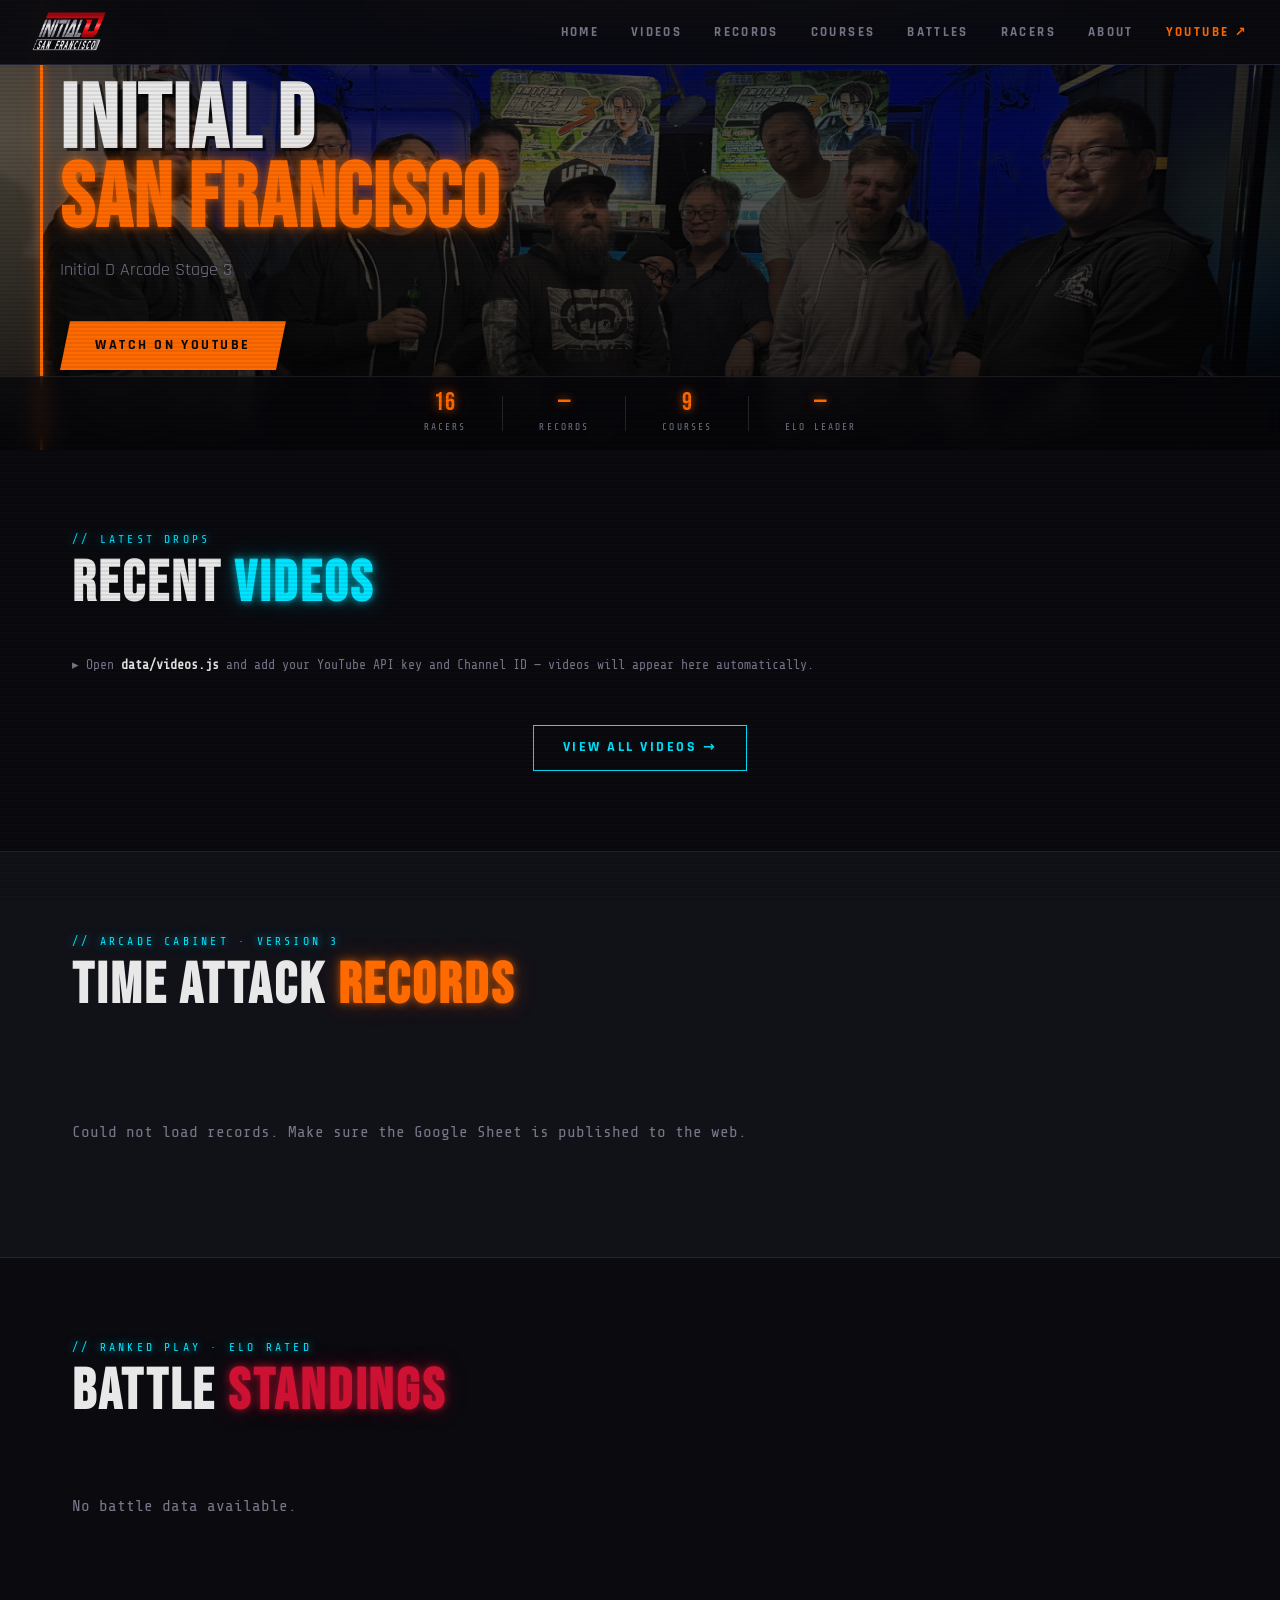
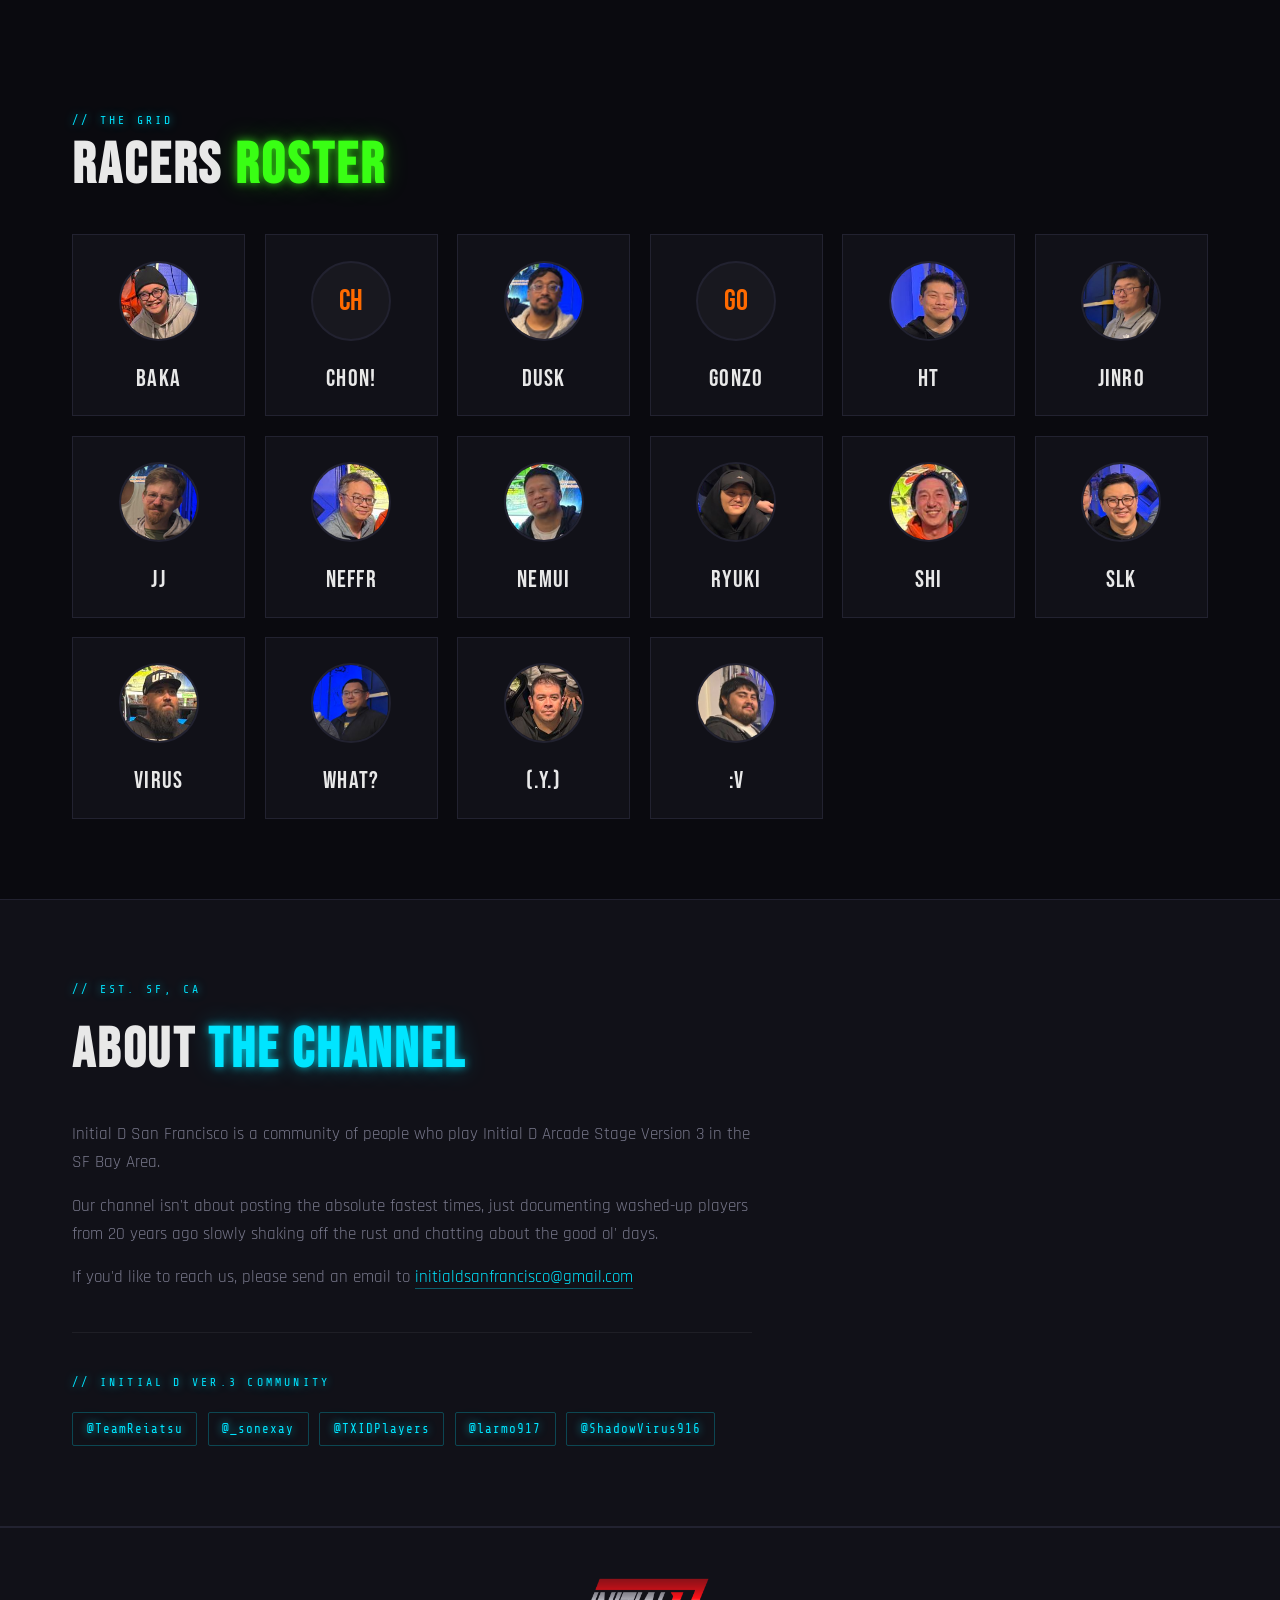
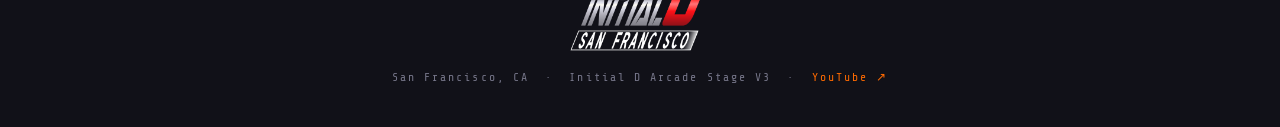
==== index.html @ b296b79a "Hero stats: link courses/ELO, count distinct TA identities - COURSES stat links to courses.html - EL" ====
<!DOCTYPE html>
<html lang="en">
<head>
    <meta charset="UTF-8">
    <meta name="viewport" content="width=device-width, initial-scale=1.0">
    <title>Initial D San Francisco — Arcade Stage V3 Records &amp; Community</title>
    <meta name="description" content="Time attack records, battle standings, and race footage from a group of Initial D Arcade Stage Version 3 players in the SF Bay Area.">
    <link rel="canonical" href="https://initialdsanfrancisco.com/">

    <!-- Open Graph / social sharing -->
    <meta property="og:type"        content="website">
    <meta property="og:site_name"   content="Initial D San Francisco">
    <meta property="og:url"         content="https://initialdsanfrancisco.com/">
    <meta property="og:title"       content="Initial D San Francisco — Arcade Stage V3 Records &amp; Community">
    <meta property="og:description" content="Time attack records, battle standings, and race footage from a group of Initial D Arcade Stage Version 3 players in the SF Bay Area.">
    <meta property="og:image"       content="https://initialdsanfrancisco.com/squad.jpg">
    <meta name="twitter:card"       content="summary_large_image">

    <link rel="preconnect" href="https://fonts.googleapis.com">
    <link rel="preconnect" href="https://fonts.gstatic.com" crossorigin>
    <link href="https://fonts.googleapis.com/css2?family=Bebas+Neue&family=Rajdhani:wght@400;600;700&family=Share+Tech+Mono&display=swap" rel="stylesheet">
    <link rel="stylesheet" href="css/style.css">
    <link rel="icon" type="image/png" href="favicon.png">
    <link rel="apple-touch-icon" href="favicon.png">
    <!-- PRERENDER:JSONLD --><!-- /PRERENDER:JSONLD -->
    <!-- Google tag (gtag.js) -->
    <script async src="https://www.googletagmanager.com/gtag/js?id=G-F6HVQ6WFF1"></script>
    <script>
      window.dataLayer = window.dataLayer || [];
      function gtag(){dataLayer.push(arguments);}
      gtag('js', new Date());
      gtag('config', 'G-F6HVQ6WFF1');
    </script>
</head>
<body>

    <!-- Scanline CRT overlay — purely decorative -->
    <div class="scanlines" aria-hidden="true"></div>

    <!-- PRERENDER:NOSCRIPT --><!-- /PRERENDER:NOSCRIPT -->

    <!-- ── NAVIGATION ───────────────────────── -->
    <nav class="site-nav">
        <a href="#home" class="nav-logo">
            <img src="Initial D San Francisco logo.png" alt="Initial D San Francisco" class="nav-logo-img" width="1920" height="1080">
        </a>
        <ul class="nav-links" id="nav-links">
            <li><a href="#home">HOME</a></li>
            <li><a href="#videos">VIDEOS</a></li>
            <li><a href="#records">RECORDS</a></li>
            <li><a href="courses.html">COURSES</a></li>
            <li><a href="#battles">BATTLES</a></li>
            <li><a href="#racers">RACERS</a></li>
            <li><a href="#about">ABOUT</a></li>
            <li><a href="https://www.youtube.com/@InitialDSanFrancisco" target="_blank" rel="noopener" style="color:var(--orange)">YOUTUBE ↗</a></li>
        </ul>
        <button class="nav-toggle" id="nav-toggle" aria-label="Toggle menu" aria-expanded="false">☰</button>
    </nav>

    <!-- ── HERO ─────────────────────────────── -->
    <section id="home" class="hero">
        <div class="hero-bg"></div>
        <div class="hero-content">
            <h1 class="hero-title">
                Initial D<br>
                <span class="accent-orange">San Francisco</span>
            </h1>
            <p class="hero-sub">Initial D Arcade Stage 3</p>
            <a href="https://www.youtube.com/@InitialDSanFrancisco" target="_blank" rel="noopener" class="btn-primary">
                WATCH ON YOUTUBE
            </a>
        </div>
        <div class="hero-stats" id="hero-stats">
            <div class="hero-stat">
                <div class="hero-stat-value" id="stat-racers">—</div>
                <div class="hero-stat-label">RACERS</div>
            </div>
            <div class="hero-stat-sep"></div>
            <div class="hero-stat">
                <div class="hero-stat-value" id="stat-records">—</div>
                <div class="hero-stat-label">RECORDS</div>
            </div>
            <div class="hero-stat-sep"></div>
            <a href="courses.html" class="hero-stat-link">
                <div class="hero-stat">
                    <div class="hero-stat-value" id="stat-courses">—</div>
                    <div class="hero-stat-label">COURSES</div>
                </div>
            </a>
            <div class="hero-stat-sep"></div>
            <a href="#battles" class="hero-stat-link">
                <div class="hero-stat">
                    <div class="hero-stat-value" id="stat-elo1">—</div>
                    <div class="hero-stat-label">ELO LEADER</div>
                </div>
            </a>
        </div>
    </section>

    <!-- ── RECENT VIDEOS ─────────────────────── -->
    <section id="videos" class="section">
        <div class="section-header">
            <div class="section-tag">// LATEST DROPS</div>
            <h2>RECENT <span class="accent-cyan">VIDEOS</span></h2>
        </div>
        <div class="video-grid video-grid-home" id="video-grid">
            <!-- Populated by js/main.js — edit the VIDEOS array in that file to add your videos -->
        </div>
        <div class="section-footer">
            <a href="videos.html" class="btn-secondary">VIEW ALL VIDEOS →</a>
        </div>
    </section>

    <!-- ── TIME ATTACK RECORDS ───────────────── -->
    <div class="dark-band">
        <section id="records" class="section">
            <div class="section-header">
                <div class="section-tag">// ARCADE CABINET · VERSION 3</div>
                <h2>TIME ATTACK <span class="accent-orange">RECORDS</span></h2>
            </div>
            <!-- Row 1: Course tabs -->
            <div class="track-tabs" id="track-tabs"></div>

            <!-- Row 2: Direction + Condition secondary filters -->
            <div class="secondary-filters" id="secondary-filters" style="display:none">
                <div class="sub-filter-row">
                    <span class="sub-filter-label">DIRECTION</span>
                    <div class="sub-tabs" id="direction-tabs"></div>
                </div>
                <div class="sub-filter-row">
                    <span class="sub-filter-label">CONDITION</span>
                    <div class="sub-tabs" id="condition-tabs"></div>
                </div>
            </div>

            <div class="leaderboard-container" id="leaderboard">
                <div class="loading">LOADING DATA FROM GRID...</div>
            </div>
        </section>
    </div>

    <!-- ── BATTLE LEADERBOARD ───────────────── -->
    <section id="battles" class="section">
        <div class="section-header">
            <div class="section-tag">// RANKED PLAY · ELO RATED</div>
            <h2>BATTLE <span class="accent-red">STANDINGS</span></h2>
        </div>
        <div id="battle-leaderboard">
            <div class="loading">LOADING STANDINGS...</div>
        </div>
    </section>

    <!-- ── RACERS ────────────────────────────── -->
    <section id="racers" class="section">
        <div class="section-header">
            <div class="section-tag">// THE GRID</div>
            <h2>RACERS <span class="accent-green">ROSTER</span></h2>
        </div>
        <div class="racer-grid" id="racer-grid"></div>
    </section>

    <!-- ── RACER DETAIL PANEL ──────────────── -->
    <div id="racer-detail" class="racer-detail-band" style="display:none" aria-live="polite">
        <div class="racer-detail-inner" id="racer-detail-content"></div>
    </div>

    <!-- ── ABOUT ─────────────────────────────── -->
    <div class="dark-band">
        <section id="about" class="section">
            <div class="section-tag">// EST. SF, CA</div>
            <h2 style="font-family:var(--font-display);font-size:clamp(2rem,5vw,3.5rem);letter-spacing:0.05em;margin-bottom:1.5rem">
                ABOUT <span class="accent-cyan">THE CHANNEL</span>
            </h2>
            <div class="about-body">
                <p>
                    Initial D San Francisco is a community of people who play Initial D Arcade Stage Version 3 in the SF Bay Area.
                </p>
                <p>
                    Our channel isn't about posting the absolute fastest times, just documenting washed-up players from 20 years ago
                    slowly shaking off the rust and chatting about the good ol' days.
                </p>
                <p>
                    If you'd like to reach us, please send an email to <a href="mailto:initialdsanfrancisco@gmail.com" class="contact-link">initialdsanfrancisco@gmail.com</a>
                </p>
            </div>

            <div class="community-block">
                <div class="section-tag" style="margin-bottom:1.25rem">// INITIAL D VER.3 COMMUNITY</div>
                <div class="community-links">
                    <a class="community-link" href="https://www.youtube.com/@TeamReiatsu" target="_blank" rel="noopener">@TeamReiatsu</a>
                    <a class="community-link" href="https://www.youtube.com/@_sonexay" target="_blank" rel="noopener">@_sonexay</a>
                    <a class="community-link" href="https://www.youtube.com/@TXIDPlayers" target="_blank" rel="noopener">@TXIDPlayers</a>
                    <a class="community-link" href="https://www.youtube.com/@larmo917" target="_blank" rel="noopener">@larmo917</a>
                    <a class="community-link" href="https://www.youtube.com/@ShadowVirus916" target="_blank" rel="noopener">@ShadowVirus916</a>
                </div>
            </div>
        </section>
    </div>

    <!-- ── FOOTER ────────────────────────────── -->
    <footer class="site-footer">
        <img src="Initial D San Francisco logo.png" alt="Initial D San Francisco" class="footer-logo-img" width="1920" height="1080">
        <p>San Francisco, CA &nbsp;·&nbsp; Initial D Arcade Stage V3 &nbsp;·&nbsp; <a href="https://www.youtube.com/@InitialDSanFrancisco" target="_blank" rel="noopener" style="color:var(--orange);text-decoration:none">YouTube ↗</a></p>
    </footer>

    <script src="data/videos.js"></script>
    <script src="js/youtube.js"></script>
    <script src="js/main.js"></script>
</body>
</html>
---- css/style.css ----
/* ============================================================
   INITIAL D SF — Stylesheet
   ============================================================ */

/* ── CSS Variables ────────────────────────────────────────── */
:root {
    --bg:         #0a0a0f;
    --surface:    #111118;
    --surface2:   #18181f;
    --border:     #222230;
    --text:       #e8e8e8;
    --muted:      #77778a;

    --orange:     #FF6A00;
    --cyan:       #00E5FF;
    --green:      #39FF14;
    --red:        #cc1133;

    --glow-orange: 0 0 8px rgba(255,106,0,0.7), 0 0 24px rgba(255,106,0,0.3);
    --glow-cyan:   0 0 8px rgba(0,229,255,0.7), 0 0 24px rgba(0,229,255,0.3);
    --glow-green:  0 0 8px rgba(57,255,20,0.7),  0 0 24px rgba(57,255,20,0.3);
    --glow-red:    0 0 8px rgba(204,17,51,0.7),  0 0 24px rgba(204,17,51,0.3);

    --font-display: 'Bebas Neue', Impact, sans-serif;
    --font-ui:      'Rajdhani', system-ui, sans-serif;
    --font-mono:    'Share Tech Mono', 'Courier New', monospace;
}

/* ── Reset ────────────────────────────────────────────────── */
*, *::before, *::after { box-sizing: border-box; margin: 0; padding: 0; }
html { scroll-behavior: smooth; overflow-x: hidden; }
img { display: block; max-width: 100%; }

body {
    background: var(--bg);
    color: var(--text);
    font-family: var(--font-ui);
    font-size: 16px;
    line-height: 1.65;
    overflow-x: hidden;
}

/* ── Scanlines (CRT effect) ───────────────────────────────── */
.scanlines {
    position: fixed;
    inset: 0;
    pointer-events: none;
    z-index: 9000;
    background: repeating-linear-gradient(
        to bottom,
        transparent 0px,
        transparent 2px,
        rgba(0,0,0,0.07) 2px,
        rgba(0,0,0,0.07) 4px
    );
}

/* ── Colour helpers ───────────────────────────────────────── */
.accent-orange { color: var(--orange); text-shadow: var(--glow-orange); }
.accent-cyan   { color: var(--cyan);   text-shadow: var(--glow-cyan);   }
.accent-green  { color: var(--green);  text-shadow: var(--glow-green);  }
.accent-red    { color: var(--red);    text-shadow: var(--glow-red);    }

/* ── Loading spinner ──────────────────────────────────────── */
.loading {
    font-family: var(--font-mono);
    color: var(--cyan);
    letter-spacing: 0.15em;
    padding: 3rem 1rem;
    text-align: center;
    animation: blink 1.2s step-end infinite;
}
@keyframes blink { 50% { opacity: 0; } }

/* ════════════════════════════════════════════════════════════
   NAVIGATION
   ════════════════════════════════════════════════════════════ */
.site-nav {
    position: fixed;
    top: 0; left: 0; right: 0;
    z-index: 500;
    display: flex;
    align-items: center;
    justify-content: space-between;
    padding: 0.7rem 2rem;
    background: rgba(10,10,15,0.94);
    backdrop-filter: blur(10px);
    border-bottom: 1px solid var(--border);
}

/* Logo image in nav — text fallback kept as .nav-logo for videos.html */
a.nav-logo {
    display: flex;
    align-items: center;
    text-decoration: none;
}
.nav-logo-img {
    height: 42px;
    width: auto;
    display: block;
    /* If the PNG has a white background, mix-blend-mode:screen
       makes white areas blend away on the dark nav */
    mix-blend-mode: screen;
}
.nav-logo {
    font-family: var(--font-display);
    font-size: 1.9rem;
    letter-spacing: 0.06em;
    color: var(--text);
    user-select: none;
}

.nav-links {
    list-style: none;
    display: flex;
    gap: 2rem;
}

.nav-links a {
    font-family: var(--font-ui);
    font-weight: 700;
    font-size: 0.82rem;
    letter-spacing: 0.18em;
    color: var(--muted);
    text-decoration: none;
    transition: color 0.2s;
}
.nav-links a:hover { color: var(--orange); }

.nav-toggle {
    display: none;
    background: none;
    border: 1px solid var(--border);
    color: var(--text);
    font-size: 1.2rem;
    width: 2.2rem; height: 2.2rem;
    cursor: pointer;
    transition: border-color 0.2s, color 0.2s;
}
.nav-toggle:hover { border-color: var(--orange); color: var(--orange); }

/* ════════════════════════════════════════════════════════════
   HERO
   ════════════════════════════════════════════════════════════ */
.hero {
    position: relative;
    min-height: 50vh;
    display: flex;
    align-items: flex-end;
    padding: 0 2.5rem 5rem; /* extra bottom padding clears the stat strip */
    overflow: hidden;
    padding-top: 60px; /* nav height */
}

/* ── Hero stat strip ──────────────────────────────────────── */
.hero-stats {
    position: absolute;
    bottom: 0;
    left: 0;
    right: 0;
    display: flex;
    align-items: center;
    justify-content: center;
    padding: 0.9rem 2rem;
    background: rgba(8, 8, 12, 0.72);
    border-top: 1px solid rgba(255, 255, 255, 0.08);
    backdrop-filter: blur(10px);
    -webkit-backdrop-filter: blur(10px);
    z-index: 2;
}

.hero-stat {
    text-align: center;
    padding: 0 2.25rem;
    flex: 0 0 auto;
}

.hero-stat-value {
    font-family: var(--font-display);
    font-size: 1.55rem;
    color: var(--orange);
    line-height: 1;
    margin-bottom: 0.25rem;
    text-shadow: var(--glow-orange);
    letter-spacing: 0.03em;
}

.hero-stat-label {
    font-family: var(--font-mono);
    font-size: 0.6rem;
    letter-spacing: 0.22em;
    color: var(--muted);
    text-transform: uppercase;
}

.hero-stat-link {
    color: inherit;
    text-decoration: none;
}
.hero-stat-link:hover .hero-stat-value { color: var(--accent-cyan); }

.hero-stat-sep {
    width: 1px;
    height: 2.2rem;
    background: rgba(255, 255, 255, 0.12);
    flex-shrink: 0;
}

.hero-bg {
    position: absolute;
    inset: 0;
    background-image: url('../squad.jpg');
    background-size: cover;
    background-position: center 30%;
    filter: brightness(0.38) saturate(0.75);
    transform: scale(1.03);
}

/* Gradient fade from photo to site bg */
.hero-bg::after {
    content: '';
    position: absolute;
    inset: 0;
    background: linear-gradient(
        to bottom,
        rgba(10,10,15,0.2) 0%,
        transparent 30%,
        rgba(10,10,15,0.55) 80%,
        var(--bg) 100%
    );
}

/* Vertical stripe accent — like Initial D text overlays */
.hero::before {
    content: '';
    position: absolute;
    top: 0; bottom: 0;
    left: 2.5rem;
    width: 3px;
    background: var(--orange);
    box-shadow: var(--glow-orange);
    z-index: 1;
}

.hero-content {
    position: relative;
    z-index: 2;
    max-width: 820px;
    padding-left: 1.25rem;
}

.hero-eyebrow {
    font-family: var(--font-mono);
    font-size: 0.8rem;
    letter-spacing: 0.25em;
    color: var(--cyan);
    text-shadow: var(--glow-cyan);
    margin-bottom: 0.9rem;
}

.hero-title {
    font-family: var(--font-display);
    font-size: clamp(2.5rem, 7vw, 6rem);
    line-height: 0.88;
    text-transform: uppercase;
    letter-spacing: 0.02em;
    margin-bottom: 1rem;
    text-shadow: 3px 3px 0 rgba(0,0,0,0.6);
}

.hero-sub {
    font-size: 1.1rem;
    color: var(--muted);
    margin-bottom: 2.2rem;
    max-width: 480px;
    line-height: 1.7;
}

/* ── Buttons ──────────────────────────────────────────────── */
.btn-primary {
    display: inline-block;
    font-family: var(--font-ui);
    font-weight: 700;
    font-size: 0.88rem;
    letter-spacing: 0.18em;
    color: #0a0a0f;
    background: var(--orange);
    padding: 0.8rem 2.2rem;
    text-decoration: none;
    clip-path: polygon(10px 0%, 100% 0%, calc(100% - 10px) 100%, 0% 100%);
    transition: box-shadow 0.2s, transform 0.15s;
}
.btn-primary:hover {
    box-shadow: var(--glow-orange);
    transform: translateY(-2px);
}

.btn-secondary {
    display: inline-block;
    font-family: var(--font-ui);
    font-weight: 700;
    font-size: 0.88rem;
    letter-spacing: 0.18em;
    color: var(--cyan);
    border: 1px solid var(--cyan);
    padding: 0.65rem 1.8rem;
    text-decoration: none;
    transition: background 0.2s, box-shadow 0.2s, transform 0.15s;
}
.btn-secondary:hover {
    background: rgba(0,229,255,0.07);
    box-shadow: var(--glow-cyan);
    transform: translateY(-2px);
}

/* ════════════════════════════════════════════════════════════
   SECTION LAYOUT
   ════════════════════════════════════════════════════════════ */
.section {
    max-width: 1200px;
    margin: 0 auto;
    padding: 5rem 2rem;
}

/* Full-width dark background band — used around Records & About */
.dark-band {
    background: var(--surface);
    border-top: 1px solid var(--border);
    border-bottom: 1px solid var(--border);
}

.section-header {
    margin-bottom: 2.5rem;
}

.section-tag {
    font-family: var(--font-mono);
    font-size: 0.72rem;
    letter-spacing: 0.28em;
    color: var(--cyan);
    text-shadow: var(--glow-cyan);
    margin-bottom: 0.4rem;
}

.section-header h2 {
    font-family: var(--font-display);
    font-size: clamp(2rem, 5vw, 3.6rem);
    letter-spacing: 0.05em;
    line-height: 1;
}

.section-footer {
    margin-top: 3rem;
    text-align: center;
}

/* ════════════════════════════════════════════════════════════
   VIDEO GRID
   ════════════════════════════════════════════════════════════ */
.video-grid {
    display: grid;
    grid-template-columns: repeat(auto-fill, minmax(280px, 1fr));
    gap: 1.5rem;
}

.video-card {
    display: block;
    background: var(--surface);
    border: 1px solid var(--border);
    text-decoration: none;
    color: inherit;
    overflow: hidden;
    transition: transform 0.2s, border-color 0.2s, box-shadow 0.2s;
}
.video-card:hover {
    transform: translateY(-4px);
    border-color: var(--orange);
    box-shadow: 0 8px 32px rgba(255,106,0,0.15);
}

.video-thumb {
    position: relative;
    padding-bottom: 56.25%; /* 16:9 */
    background: #000;
    overflow: hidden;
}
.video-thumb img {
    position: absolute;
    inset: 0;
    width: 100%; height: 100%;
    object-fit: cover;
    transition: transform 0.3s;
}
.video-card:hover .video-thumb img { transform: scale(1.04); }

/* Play button overlay */
.video-thumb::after {
    content: '▶';
    position: absolute;
    inset: 0;
    display: flex;
    align-items: center;
    justify-content: center;
    font-size: 2.5rem;
    color: #fff;
    background: rgba(0,0,0,0.25);
    opacity: 0;
    transition: opacity 0.2s;
}
.video-card:hover .video-thumb::after { opacity: 1; }

.video-info {
    padding: 0.9rem 1.1rem 1rem;
}
.video-title {
    font-weight: 700;
    font-size: 0.95rem;
    line-height: 1.35;
    display: -webkit-box;
    -webkit-line-clamp: 2;
    -webkit-box-orient: vertical;
    overflow: hidden;
}

/* ════════════════════════════════════════════════════════════
   LEADERBOARD
   ════════════════════════════════════════════════════════════ */
.track-tabs {
    display: flex;
    flex-wrap: wrap;
    gap: 0.4rem;
    margin-bottom: 2rem;
}

.track-tab {
    font-family: var(--font-ui);
    font-weight: 700;
    font-size: 0.78rem;
    letter-spacing: 0.12em;
    padding: 0.38rem 1rem;
    background: var(--surface2);
    border: 1px solid var(--border);
    color: var(--muted);
    cursor: pointer;
    transition: color 0.15s, border-color 0.15s, background 0.15s;
}
.track-tab:hover { color: var(--text); border-color: var(--text); }
.track-tab.active {
    color: var(--orange);
    border-color: var(--orange);
    background: rgba(255,106,0,0.08);
}

.condition-group { margin-bottom: 2.5rem; }

.condition-heading {
    display: flex;
    align-items: center;
    gap: 0.75rem;
    margin-bottom: 0.75rem;
    padding-bottom: 0.5rem;
    border-bottom: 1px solid var(--border);
}

/* Scroll wrapper — applied to both the TA and battle leaderboard containers */
.leaderboard-container,
#battle-leaderboard {
    overflow-x: auto;
    -webkit-overflow-scrolling: touch; /* smooth momentum scroll on iOS */
}

.leaderboard-table {
    width: 100%;
    min-width: 480px; /* prevents columns collapsing too narrow before scroll kicks in */
    border-collapse: collapse;
    font-family: var(--font-ui);
}
.leaderboard-table th {
    font-size: 0.72rem;
    letter-spacing: 0.18em;
    color: var(--muted);
    border-bottom: 1px solid var(--border);
    padding: 0.55rem 0.9rem;
    text-align: left;
    white-space: nowrap;
}
.leaderboard-table td {
    padding: 0.58rem 0.9rem;
    border-bottom: 1px solid rgba(34,34,48,0.6);
    font-size: 0.95rem;
    vertical-align: middle;
}
.leaderboard-table tr:last-child td { border-bottom: none; }
.leaderboard-table tbody tr:hover td { background: rgba(255,106,0,0.03); }

.rank-badge {
    font-family: var(--font-mono);
    font-size: 0.82rem;
    font-weight: bold;
    padding: 0.12rem 0.5rem;
    background: var(--surface2);
    border: 1px solid var(--border);
    display: inline-block;
    min-width: 2.4rem;
    text-align: center;
}
.rank-1 { color: #FFD700; border-color: rgba(255,215,0,0.5); }
.rank-2 { color: #C0C0C0; border-color: rgba(192,192,192,0.5); }
.rank-3 { color: #CD7F32; border-color: rgba(205,127,50,0.5); }

.time-cell {
    font-family: var(--font-mono);
    color: var(--cyan);
    font-size: 1rem;
    text-shadow: var(--glow-cyan);
}

/* Linked time — keeps the cyan glow, adds a subtle underline */
a.time-link {
    font-family: var(--font-mono);
    color: var(--cyan);
    font-size: 1rem;
    text-shadow: var(--glow-cyan);
    text-decoration: underline;
    text-decoration-color: rgba(0,229,255,0.35);
    text-underline-offset: 2px;
    transition: color 0.15s, text-decoration-color 0.15s;
    white-space: nowrap;
}
a.time-link:hover {
    color: #fff;
    text-decoration-color: var(--cyan);
    text-shadow: none;
}

.cond-badge {
    font-family: var(--font-mono);
    font-size: 0.68rem;
    padding: 0.1rem 0.45rem;
    border: 1px solid;
    letter-spacing: 0.1em;
}
.cond-dry  { color: var(--orange); border-color: var(--orange); }
.cond-wet  { color: var(--cyan);   border-color: var(--cyan);   }
.cond-snow { color: #aaaacc;       border-color: #aaaacc;       }

/* ════════════════════════════════════════════════════════════
   RACERS GRID
   ════════════════════════════════════════════════════════════ */
.racer-grid {
    display: grid;
    grid-template-columns: repeat(auto-fill, minmax(160px, 1fr));
    gap: 1.2rem;
}

.racer-card {
    background: var(--surface);
    border: 1px solid var(--border);
    padding: 1.6rem 1rem 1.3rem;
    text-align: center;
    cursor: pointer;
    transition: transform 0.2s, border-color 0.2s, box-shadow 0.2s;
    position: relative;
    overflow: hidden;
}
/* Orange top-bar that slides in on hover */
.racer-card::before {
    content: '';
    position: absolute;
    top: 0; left: 0; right: 0;
    height: 3px;
    background: var(--orange);
    box-shadow: var(--glow-orange);
    transform: scaleX(0);
    transition: transform 0.2s;
    transform-origin: left;
}
.racer-card:hover { transform: translateY(-4px); border-color: var(--orange); }
.racer-card:hover::before { transform: scaleX(1); }
.racer-card:focus-visible { outline: 2px solid var(--orange); outline-offset: 2px; }

.racer-avatar {
    width: 80px; height: 80px;
    border-radius: 50%;
    object-fit: cover;
    object-position: top;
    border: 2px solid var(--border);
    margin: 0 auto 0.8rem;
    transition: border-color 0.2s;
}
.racer-card:hover .racer-avatar { border-color: var(--orange); }

.racer-avatar-placeholder {
    width: 80px; height: 80px;
    border-radius: 50%;
    background: var(--surface2);
    border: 2px solid var(--border);
    margin: 0 auto 0.8rem;
    display: flex;
    align-items: center;
    justify-content: center;
    font-family: var(--font-display);
    font-size: 1.9rem;
    color: var(--orange);
    transition: border-color 0.2s;
}
.racer-card:hover .racer-avatar-placeholder { border-color: var(--orange); }

.racer-name {
    font-family: var(--font-display);
    font-size: 1.5rem;
    letter-spacing: 0.05em;
    line-height: 1;
    margin-bottom: 0.25rem;
}

.racer-tag {
    font-family: var(--font-mono);
    font-size: 0.68rem;
    color: var(--cyan);
    letter-spacing: 0.15em;
}

.racer-best {
    margin-top: 0.6rem;
    font-family: var(--font-mono);
    font-size: 0.72rem;
    color: var(--muted);
    line-height: 1.4;
}

/* ════════════════════════════════════════════════════════════
   ABOUT
   ════════════════════════════════════════════════════════════ */
.about-body { max-width: 680px; margin-bottom: 2.5rem; }
.about-body p {
    color: var(--muted);
    font-size: 1.05rem;
    margin-bottom: 1rem;
}
.about-body strong { color: var(--text); }
.contact-link {
    color: var(--cyan);
    text-decoration: none;
    border-bottom: 1px solid rgba(0,229,255,0.35);
    transition: color 0.2s, border-color 0.2s;
}
.contact-link:hover {
    color: #fff;
    border-color: var(--cyan);
}

.community-block {
    padding-top: 2.5rem;
    border-top: 1px solid rgba(255,255,255,0.06);
    max-width: 680px;
}
.community-links {
    display: flex;
    flex-wrap: wrap;
    gap: 0.65rem;
}
.community-link {
    font-family: var(--font-mono);
    font-size: 0.78rem;
    letter-spacing: 0.08em;
    color: var(--cyan);
    text-shadow: var(--glow-cyan);
    text-decoration: none;
    border: 1px solid rgba(0,229,255,0.25);
    padding: 0.35rem 0.85rem;
    border-radius: 2px;
    transition: color 0.2s, border-color 0.2s, text-shadow 0.2s;
}
.community-link:hover {
    color: var(--orange);
    border-color: rgba(255,100,0,0.5);
    text-shadow: var(--glow-orange);
}

.about-stats {
    display: flex;
    gap: 3.5rem;
    flex-wrap: wrap;
    margin-bottom: 3rem;
}
.stat { display: flex; flex-direction: column; }
.stat-num {
    font-family: var(--font-display);
    font-size: 3.2rem;
    line-height: 1;
}
.stat-label {
    font-family: var(--font-mono);
    font-size: 0.68rem;
    letter-spacing: 0.22em;
    color: var(--muted);
    margin-top: 0.3rem;
}

.cabinet-img-wrap {
    max-width: 600px;
    border: 1px solid var(--border);
    overflow: hidden;
}
.cabinet-img {
    width: 100%;
    filter: brightness(0.85) saturate(0.9);
    transition: filter 0.3s;
}
.cabinet-img:hover { filter: brightness(1) saturate(1); }

/* ════════════════════════════════════════════════════════════
   MODAL
   ════════════════════════════════════════════════════════════ */
.modal-overlay {
    position: fixed;
    inset: 0;
    background: rgba(0,0,0,0.88);
    z-index: 800;
    display: flex;
    align-items: center;
    justify-content: center;
    padding: 1rem;
    opacity: 0;
    pointer-events: none;
    transition: opacity 0.2s;
}
.modal-overlay.open {
    opacity: 1;
    pointer-events: all;
}

.modal {
    background: var(--surface);
    border: 1px solid var(--border);
    border-top: 3px solid var(--orange);
    max-width: 820px;
    width: 100%;
    max-height: 88vh;
    overflow-y: auto;
    position: relative;
    padding: 2rem 2.2rem 2.5rem;
    box-shadow: 0 24px 80px rgba(0,0,0,0.6);
}

.modal-close {
    position: absolute;
    top: 1rem; right: 1rem;
    background: none;
    border: 1px solid var(--border);
    color: var(--muted);
    width: 2rem; height: 2rem;
    cursor: pointer;
    font-size: 0.85rem;
    transition: color 0.15s, border-color 0.15s;
    display: flex; align-items: center; justify-content: center;
}
.modal-close:hover { color: var(--orange); border-color: var(--orange); }

.modal-racer-header {
    display: flex;
    align-items: center;
    gap: 1.6rem;
    margin-bottom: 2rem;
    padding-bottom: 1.5rem;
    border-bottom: 1px solid var(--border);
}
.modal-avatar {
    width: 88px; height: 88px;
    border-radius: 50%;
    object-fit: cover;
    object-position: top;
    border: 2px solid var(--orange);
    flex-shrink: 0;
}
.modal-avatar-placeholder {
    width: 88px; height: 88px;
    border-radius: 50%;
    background: var(--surface2);
    border: 2px solid var(--orange);
    display: flex;
    align-items: center;
    justify-content: center;
    font-family: var(--font-display);
    font-size: 2.6rem;
    color: var(--orange);
    flex-shrink: 0;
}
.modal-racer-name {
    font-family: var(--font-display);
    font-size: 2.8rem;
    letter-spacing: 0.04em;
    line-height: 1;
}
.modal-racer-tag {
    font-family: var(--font-mono);
    font-size: 0.72rem;
    color: var(--cyan);
    letter-spacing: 0.18em;
    margin-top: 0.4rem;
}

.modal-section-label {
    font-family: var(--font-mono);
    font-size: 0.7rem;
    letter-spacing: 0.25em;
    color: var(--cyan);
    text-shadow: var(--glow-cyan);
    margin-bottom: 1rem;
}

.modal-track-group { margin-bottom: 2rem; }
.modal-track-name {
    font-family: var(--font-mono);
    font-size: 0.78rem;
    letter-spacing: 0.15em;
    color: var(--muted);
    padding: 0.4rem 0;
    border-bottom: 1px solid var(--border);
    margin-bottom: 0.5rem;
}

/* ════════════════════════════════════════════════════════════
   FOOTER
   ════════════════════════════════════════════════════════════ */
.site-footer {
    text-align: center;
    padding: 3rem 2rem 2.5rem;
    border-top: 1px solid var(--border);
    background: var(--surface);
}
.footer-logo {
    font-family: var(--font-display);
    font-size: 2.2rem;
    letter-spacing: 0.1em;
    margin-bottom: 0.5rem;
}
.footer-logo-img {
    height: 80px;
    width: auto;
    margin: 0 auto 0.75rem;
    display: block;
    mix-blend-mode: screen;
}
.site-footer p {
    font-family: var(--font-mono);
    font-size: 0.72rem;
    letter-spacing: 0.18em;
    color: var(--muted);
}

/* ════════════════════════════════════════════════════════════
   LEADERBOARD — secondary filters (direction + condition)
   ════════════════════════════════════════════════════════════ */
.secondary-filters {
    display: flex;
    flex-direction: column;
    gap: 0.5rem;
    margin-bottom: 1.75rem;
    padding: 0.9rem 1rem;
    background: var(--surface2);
    border: 1px solid var(--border);
    border-left: 3px solid var(--orange);
}

.sub-filter-row {
    display: flex;
    align-items: center;
    gap: 0.6rem;
    flex-wrap: wrap;
}

.sub-filter-label {
    font-family: var(--font-mono);
    font-size: 0.65rem;
    letter-spacing: 0.22em;
    color: var(--muted);
    white-space: nowrap;
    min-width: 5.5rem;
}

.sub-tabs {
    display: flex;
    flex-wrap: wrap;
    gap: 0.3rem;
}

.sub-tab {
    font-family: var(--font-ui);
    font-weight: 700;
    font-size: 0.72rem;
    letter-spacing: 0.1em;
    padding: 0.28rem 0.75rem;
    background: var(--surface);
    border: 1px solid var(--border);
    color: var(--muted);
    cursor: pointer;
    transition: color 0.15s, border-color 0.15s, background 0.15s;
}
.sub-tab:hover { color: var(--text); border-color: var(--muted); }
.sub-tab.active {
    color: var(--cyan);
    border-color: var(--cyan);
    background: rgba(0,229,255,0.07);
}

@media (max-width: 768px) {
    .sub-filter-label { min-width: 4.5rem; font-size: 0.6rem; }
    .sub-tab { font-size: 0.68rem; padding: 0.25rem 0.6rem; }
}

/* ════════════════════════════════════════════════════════════
   NAV — active link (used on videos.html)
   ════════════════════════════════════════════════════════════ */
/* Make the nav-logo a link when it needs to be */
a.nav-logo {
    text-decoration: none;
    color: var(--text);
}
.nav-active { color: var(--orange) !important; }

/* ════════════════════════════════════════════════════════════
   PAGE HERO — used on inner pages (videos.html etc.)
   ════════════════════════════════════════════════════════════ */
.page-hero {
    padding-top: 56px; /* nav height */
    background: var(--surface);
    border-bottom: 1px solid var(--border);
}
.page-hero-inner {
    max-width: 1200px;
    margin: 0 auto;
    padding: 3rem 2rem 2.5rem;
}
.page-hero-title {
    font-family: var(--font-display);
    font-size: clamp(2.5rem, 7vw, 5rem);
    letter-spacing: 0.05em;
    line-height: 1;
}

/* ════════════════════════════════════════════════════════════
   VIDEO CARDS — category badge + winner label
   ════════════════════════════════════════════════════════════ */
.vid-cat-badge {
    position: absolute;
    bottom: 0.5rem;
    left: 0.5rem;
    font-family: var(--font-mono);
    font-size: 0.62rem;
    letter-spacing: 0.12em;
    padding: 0.15rem 0.5rem;
    pointer-events: none;
}
.cat-attack { background: var(--orange); color: #000; }
.cat-battle { background: var(--red);   color: #fff; }
.cat-lots   { background: var(--green); color: #000; }

.vid-winner {
    font-family: var(--font-mono);
    font-size: 0.68rem;
    color: #FFD700;
    letter-spacing: 0.08em;
}

/* ════════════════════════════════════════════════════════════
   VIDEO PAGE — controls bar (filter + sort)
   ════════════════════════════════════════════════════════════ */
.controls-bar {
    display: flex;
    align-items: flex-start;
    gap: 2rem;
    margin-bottom: 1.25rem;
    flex-wrap: wrap;
}

.filter-group,
.sort-group {
    display: flex;
    align-items: center;
    gap: 0.5rem;
    flex-wrap: wrap;
}

.controls-label {
    font-family: var(--font-mono);
    font-size: 0.68rem;
    letter-spacing: 0.2em;
    color: var(--muted);
    white-space: nowrap;
    padding-right: 0.25rem;
}

/* Filter tabs */
.filter-tabs {
    display: flex;
    flex-wrap: wrap;
    gap: 0.35rem;
}
.filter-tab {
    font-family: var(--font-ui);
    font-weight: 700;
    font-size: 0.75rem;
    letter-spacing: 0.12em;
    padding: 0.35rem 0.9rem;
    background: var(--surface2);
    border: 1px solid var(--border);
    color: var(--muted);
    cursor: pointer;
    transition: color 0.15s, border-color 0.15s, background 0.15s;
}
.filter-tab:hover { color: var(--text); border-color: var(--muted); }
.filter-tab.active {
    color: var(--cyan);
    border-color: var(--cyan);
    background: rgba(0,229,255,0.07);
}

/* Sort tabs */
.sort-tabs {
    display: flex;
    gap: 0.35rem;
}
.sort-tab {
    font-family: var(--font-ui);
    font-weight: 700;
    font-size: 0.75rem;
    letter-spacing: 0.12em;
    padding: 0.35rem 0.9rem;
    background: var(--surface2);
    border: 1px solid var(--border);
    color: var(--muted);
    cursor: pointer;
    transition: color 0.15s, border-color 0.15s, background 0.15s;
}
.sort-tab:hover { color: var(--text); border-color: var(--muted); }
.sort-tab.active {
    color: var(--orange);
    border-color: var(--orange);
    background: rgba(255,106,0,0.07);
}

/* Result count */
.result-count {
    font-family: var(--font-mono);
    font-size: 0.72rem;
    letter-spacing: 0.15em;
    color: var(--muted);
    margin-bottom: 1.5rem;
    min-height: 1.2em;
}

/* Larger grid on the videos page */
.video-grid-large {
    grid-template-columns: repeat(auto-fill, minmax(300px, 1fr));
}
/* Fixed 3-column grid for homepage recent videos */
.video-grid-home {
    grid-template-columns: repeat(3, 1fr);
}
@media (max-width: 768px) {
    .video-grid-home { grid-template-columns: repeat(2, 1fr); }
}
@media (max-width: 480px) {
    .video-grid-home { grid-template-columns: 1fr; }
}

/* Tags shown on video cards */
.video-meta {
    display: flex;
    align-items: center;
    gap: 0.4rem;
    flex-wrap: wrap;
    margin-top: 0.5rem;
}
.video-date {
    font-family: var(--font-mono);
    font-size: 0.72rem;
    color: var(--muted);
}
.video-tag {
    font-family: var(--font-mono);
    font-size: 0.62rem;
    letter-spacing: 0.1em;
    color: var(--orange);
    border: 1px solid rgba(255,106,0,0.35);
    padding: 0.05rem 0.35rem;
}

/* Empty state */
.empty-state {
    grid-column: 1 / -1;
    padding: 4rem 1rem;
    text-align: center;
    color: var(--muted);
    font-family: var(--font-ui);
    font-size: 1rem;
}
.empty-icon {
    font-size: 2.5rem;
    margin-bottom: 1rem;
    opacity: 0.3;
}
.empty-state p { margin-bottom: 0.4rem; }
.empty-state strong { color: var(--text); }
.empty-sub { font-size: 0.88rem; color: var(--muted); }

/* ════════════════════════════════════════════════════════════
   MOBILE — 768px and below
   ════════════════════════════════════════════════════════════ */
@media (max-width: 768px) {
    .nav-links {
        display: none;
        flex-direction: column;
        position: absolute;
        top: 100%; left: 0; right: 0;
        background: rgba(10,10,15,0.97);
        border-bottom: 1px solid var(--border);
        padding: 1rem 2rem;
        gap: 1rem;
    }
    .nav-links.open { display: flex; }
    .nav-toggle { display: flex; align-items: center; justify-content: center; }

    .hero { padding: 80px 1.5rem 5rem; }
    .hero::before { left: 1.5rem; }
    .hero-stat { padding: 0 1rem; }
    .hero-stat-value { font-size: 1.2rem; }
    .hero-stat-label { font-size: 0.55rem; letter-spacing: 0.15em; }

    .section { padding: 3.5rem 1.25rem; }

    .leaderboard-table th,
    .leaderboard-table td { padding: 0.5rem 0.6rem; font-size: 0.85rem; }

    .about-stats { gap: 2rem; }

    .modal { padding: 1.5rem 1.25rem 2rem; }
    .modal-racer-header { gap: 1rem; }
    .modal-racer-name { font-size: 2.2rem; }
}

@media (max-width: 480px) {
    .racer-grid { grid-template-columns: repeat(auto-fill, minmax(140px, 1fr)); }
    .track-tab { font-size: 0.72rem; padding: 0.32rem 0.7rem; }
}

/* ════════════════════════════════════════════════════════════
   RACER CARD — avatar-wrap + active state
   ════════════════════════════════════════════════════════════ */
.racer-avatar-wrap {
    display: flex;
    justify-content: center;
    margin-bottom: 0.8rem;
}

/* Active card: highlighted when its detail panel is open */
.racer-card.active {
    border-color: var(--orange);
    box-shadow: 0 0 0 1px var(--orange), 0 4px 24px rgba(255,106,0,0.2);
    transform: translateY(-2px);
}
.racer-card.active::before { transform: scaleX(1); }
.racer-card.active .racer-avatar { border-color: var(--orange); }
.racer-card.active .racer-avatar-placeholder { border-color: var(--orange); }

/* ════════════════════════════════════════════════════════════
   RACER DETAIL PANEL (inline, below the racer grid)
   ════════════════════════════════════════════════════════════ */
.racer-detail-band {
    background: var(--surface);
    border-top: 3px solid var(--orange);
    border-bottom: 1px solid var(--border);
    box-shadow: 0 -6px 32px rgba(255,106,0,0.1);
    animation: detailSlideIn 0.22s ease;
}
@keyframes detailSlideIn {
    from { opacity: 0; transform: translateY(-10px); }
    to   { opacity: 1; transform: translateY(0); }
}

.racer-detail-inner {
    max-width: 1200px;
    margin: 0 auto;
    padding: 2.5rem 2rem 3.5rem;
}

/* ── Detail header: avatar + name + close button ── */
.detail-header {
    display: flex;
    align-items: flex-start;
    justify-content: space-between;
    gap: 1rem;
    margin-bottom: 2rem;
    padding-bottom: 1.5rem;
    border-bottom: 1px solid var(--border);
}

.detail-player-info {
    display: flex;
    align-items: center;
    gap: 1.5rem;
    flex: 1;
}

.detail-avatar-wrap { flex-shrink: 0; }

.detail-avatar {
    width: 100px;
    height: 100px;
    border-radius: 50%;
    object-fit: cover;
    object-position: top;
    border: 2px solid var(--orange);
    box-shadow: var(--glow-orange);
    display: block;
}

.detail-avatar-placeholder {
    width: 100px;
    height: 100px;
    border-radius: 50%;
    background: var(--surface2);
    border: 2px solid var(--orange);
    box-shadow: var(--glow-orange);
    display: flex;
    align-items: center;
    justify-content: center;
    font-family: var(--font-display);
    font-size: 2.8rem;
    color: var(--orange);
}

.detail-player-name {
    font-family: var(--font-display);
    font-size: clamp(2.2rem, 5vw, 3.5rem);
    letter-spacing: 0.04em;
    line-height: 1;
    margin-bottom: 0.4rem;
}

.detail-view-all-link {
    font-family: var(--font-mono);
    font-size: 0.75rem;
    color: var(--cyan);
    text-decoration: none;
    letter-spacing: 0.1em;
    opacity: 0.8;
    transition: opacity 0.15s, color 0.15s;
    margin-left: auto;
}
.detail-view-all-link:hover {
    opacity: 1;
    color: var(--orange);
}

.detail-profile-link {
    display: inline-block;
    font-family: var(--font-mono);
    font-size: 0.78rem;
    color: var(--cyan);
    text-decoration: none;
    letter-spacing: 0.08em;
    opacity: 0.8;
    transition: opacity 0.15s, color 0.15s;
}
.detail-profile-link:hover {
    opacity: 1;
    color: var(--orange);
}

.detail-overall {
    font-family: var(--font-mono);
    font-size: 0.85rem;
    color: var(--cyan);
    letter-spacing: 0.1em;
}

.detail-close {
    background: none;
    border: 1px solid var(--border);
    color: var(--muted);
    width: 2rem;
    height: 2rem;
    cursor: pointer;
    font-size: 0.85rem;
    transition: color 0.15s, border-color 0.15s;
    display: flex;
    align-items: center;
    justify-content: center;
    flex-shrink: 0;
    margin-top: 0.25rem;
}
.detail-close:hover { color: var(--orange); border-color: var(--orange); }

/* ── Two-column layout for battle stats + head-to-head ── */
.detail-two-col {
    display: grid;
    grid-template-columns: 1fr 1fr;
    gap: 2rem;
    margin-bottom: 2.5rem;
}

/* ── Individual data sections ── */
/* ── Detail group (named block: Battle Records / Time Attack / Videos) */
.detail-group {
    margin-bottom: 2.5rem;
    padding-bottom: 2.5rem;
    border-bottom: 1px solid var(--border);
}
.detail-group:last-child { border-bottom: none; padding-bottom: 0; }

.detail-group-header {
    display: flex;
    align-items: baseline;
    gap: 1.25rem;
    margin-bottom: 1.25rem;
}
.detail-group-label {
    font-family: var(--font-display);
    font-size: 1.5rem;
    letter-spacing: 0.06em;
    color: var(--text);
    /* reset browser h2 defaults so this works as both span and h2 */
    margin: 0;
    padding: 0;
    font-weight: normal;
    line-height: inherit;
}
.detail-group-overall {
    font-family: var(--font-mono);
    font-size: 0.82rem;
    color: var(--cyan);
    letter-spacing: 0.1em;
}

/* ── ELO value in battle leaderboard */
.elo-value {
    font-family: var(--font-mono);
    font-weight: bold;
    color: var(--red);
    font-size: 1rem;
    text-shadow: var(--glow-red);
}

/* ── Player name link in battle leaderboard */
.battle-player-link {
    background: none;
    border: none;
    padding: 0;
    font-family: var(--font-ui);
    font-weight: 700;
    font-size: inherit;
    color: var(--cyan);
    cursor: pointer;
    text-decoration: underline;
    text-decoration-color: rgba(0,229,255,0.3);
    text-underline-offset: 2px;
    transition: color 0.15s, text-decoration-color 0.15s;
}
.battle-player-link:hover {
    color: #fff;
    text-decoration-color: var(--cyan);
}

.detail-section { margin-bottom: 1.5rem; }

.detail-empty {
    font-family: var(--font-mono);
    font-size: 0.78rem;
    color: var(--muted);
    letter-spacing: 0.1em;
    padding: 0.5rem 0 0.25rem;
}

.detail-section-label {
    font-family: var(--font-mono);
    font-size: 0.7rem;
    letter-spacing: 0.25em;
    color: var(--cyan);
    text-shadow: var(--glow-cyan);
    margin-bottom: 0.9rem;
}

/* ── Car sub-group inside course records ── */
.detail-car-group { margin-bottom: 1.75rem; }
.detail-car-name {
    font-family: var(--font-mono);
    font-size: 0.75rem;
    letter-spacing: 0.15em;
    color: var(--muted);
    padding: 0.4rem 0;
    border-bottom: 1px solid var(--border);
    margin-bottom: 0.5rem;
}

/* ── Car header row inside the unified TA table ── */
.ta-car-header-row td {
    font-family: var(--font-mono);
    font-size: 0.72rem;
    letter-spacing: 0.2em;
    color: var(--orange);
    background: rgba(255,106,0,0.06);
    border-top: 1px solid rgba(255,106,0,0.25);
    border-bottom: 1px solid rgba(255,106,0,0.15);
    padding: 0.45rem 0.9rem;
}
.ta-car-header-row:first-child td {
    border-top: none;
}

/* ── All-time records external link below leaderboard ── */
.lb-footer-link {
    text-align: left;
    margin-top: 0.75rem;
}
.lb-footer-link a {
    font-family: var(--font-mono);
    font-size: 0.72rem;
    letter-spacing: 0.08em;
    color: var(--muted);
    text-decoration: none;
    transition: color 0.15s;
}
.lb-footer-link a:hover {
    color: var(--orange);
}

/* ── Small video grid inside racer detail ── */
.detail-video-grid {
    display: grid;
    grid-template-columns: repeat(auto-fill, minmax(240px, 1fr));
    gap: 1rem;
}

/* ── Responsive adjustments ── */
@media (max-width: 768px) {
    .detail-two-col { grid-template-columns: 1fr; gap: 0; }
    .detail-avatar  { width: 72px; height: 72px; }
    .detail-avatar-placeholder { width: 72px; height: 72px; font-size: 2rem; }
    .racer-detail-inner { padding: 1.75rem 1.25rem 2.5rem; }
    .detail-player-info { gap: 1rem; }
}
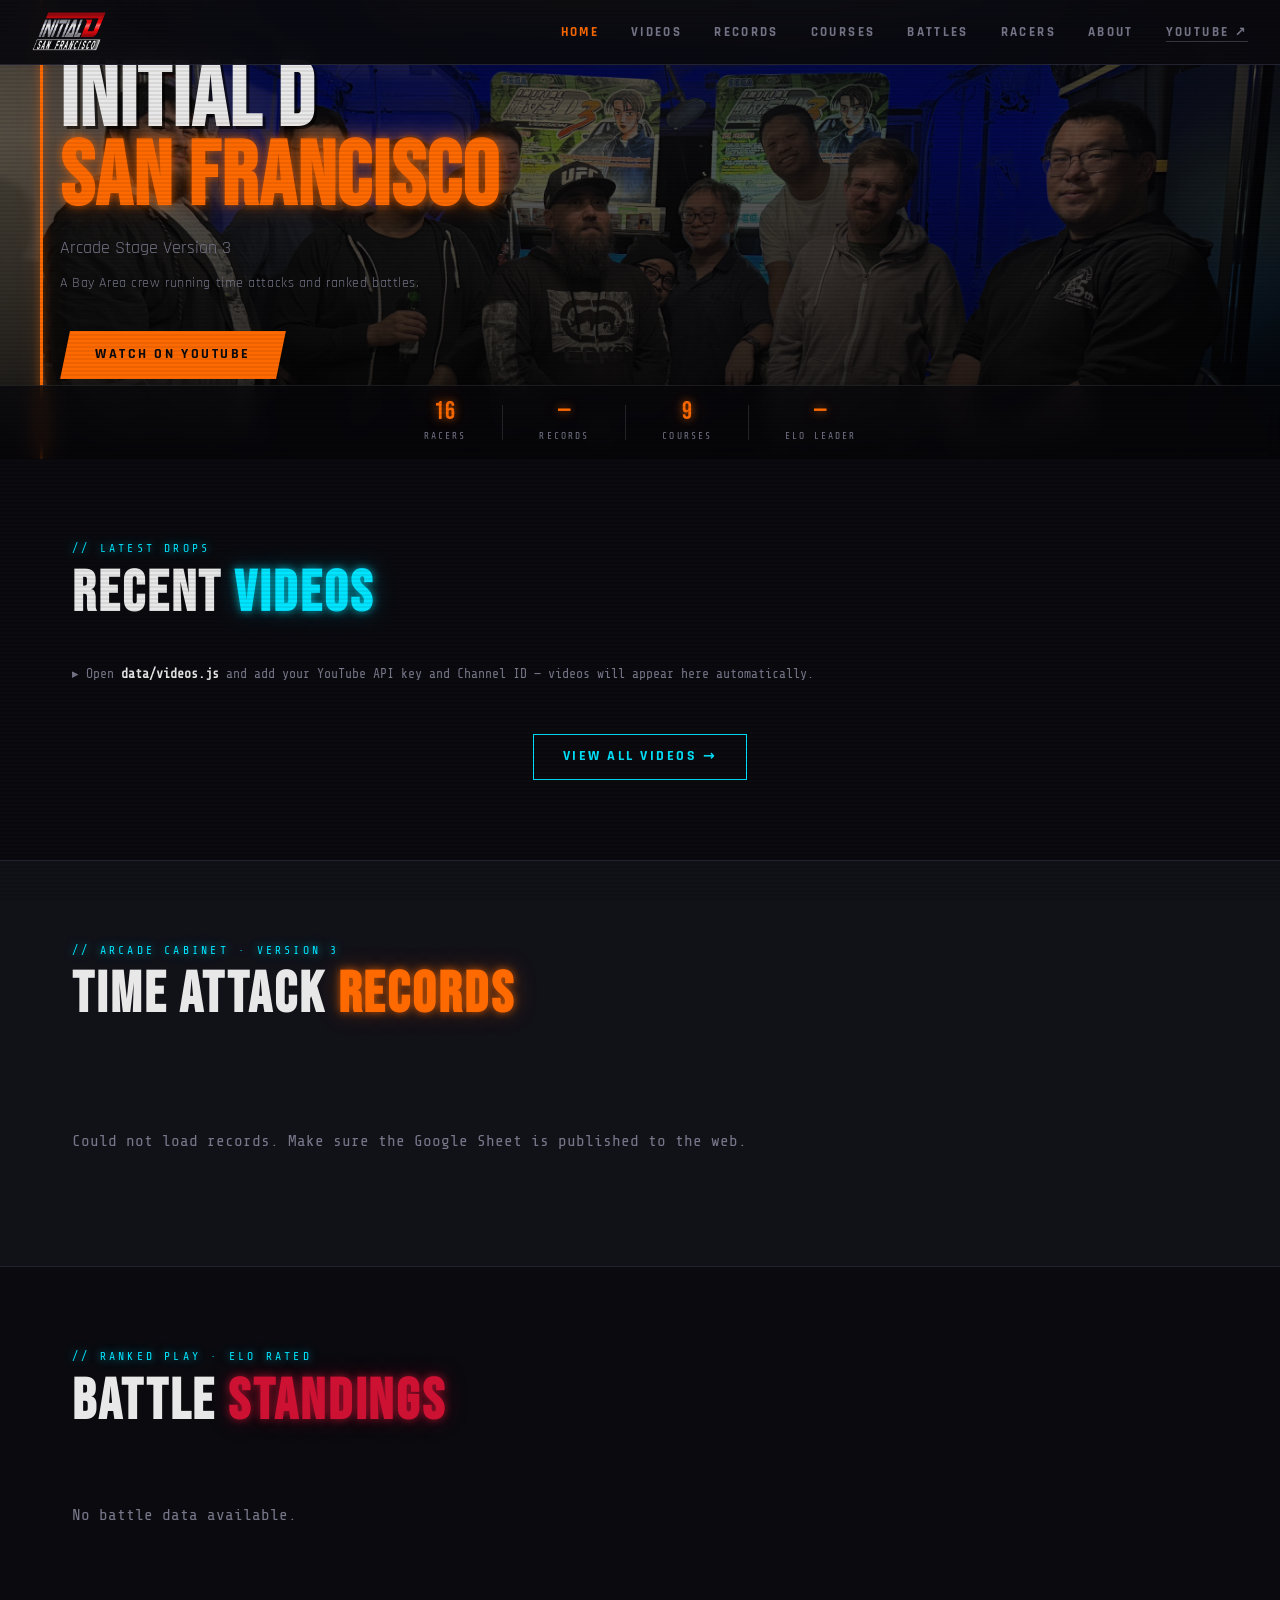
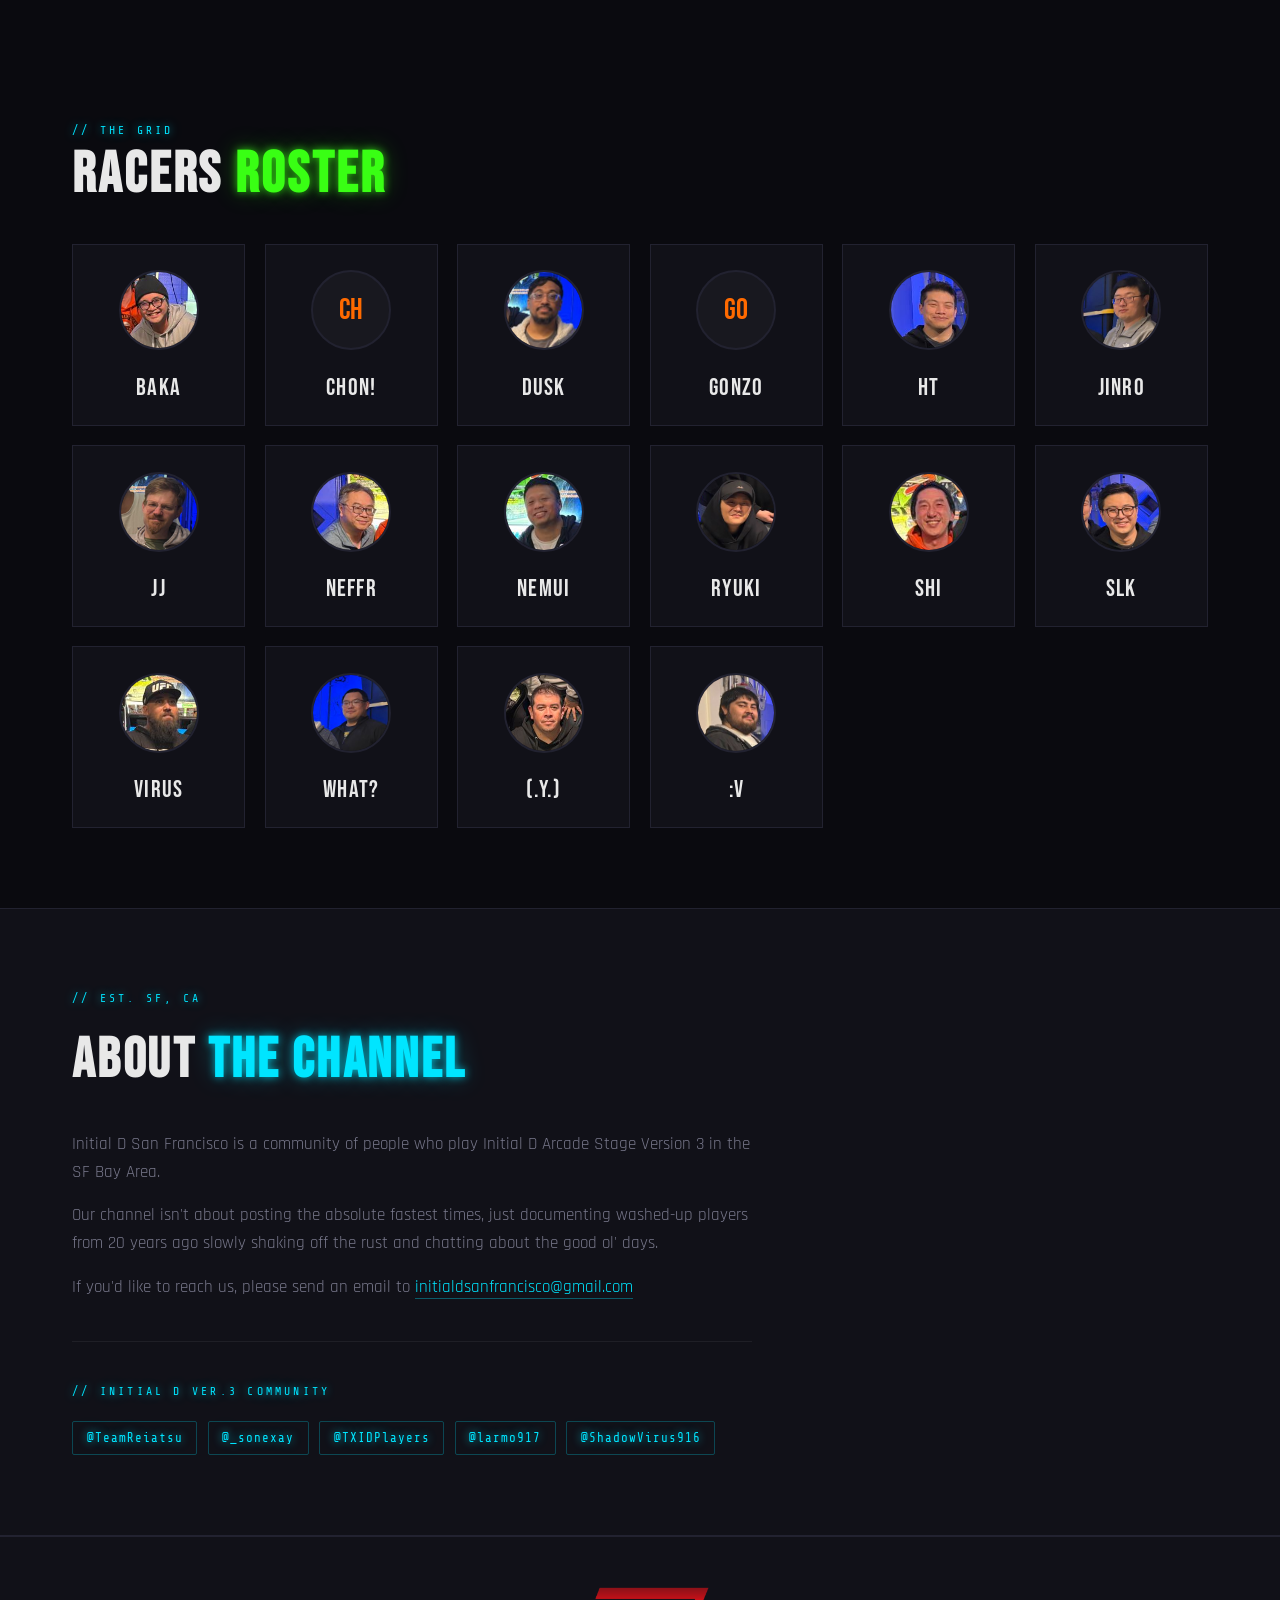
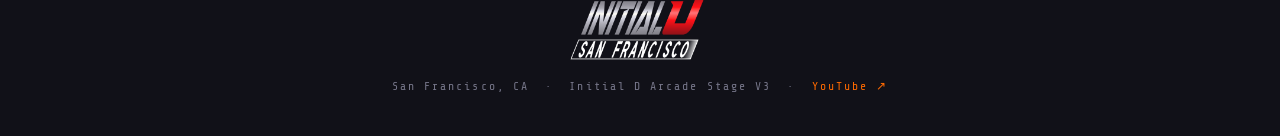
==== commit 45b0b6fd: "Design pass 1 + 2: nav, hero, video tags, racer modal, filter dropdowns, scroll-spy Pass 1 (visual c" ====
--- a/index.html
+++ b/index.html
@@ -3,6 +3,7 @@
 <head>
     <meta charset="UTF-8">
     <meta name="viewport" content="width=device-width, initial-scale=1.0">
+    <meta name="color-scheme" content="dark">
     <title>Initial D San Francisco — Arcade Stage V3 Records &amp; Community</title>
     <meta name="description" content="Time attack records, battle standings, and race footage from a group of Initial D Arcade Stage Version 3 players in the SF Bay Area.">
     <link rel="canonical" href="https://initialdsanfrancisco.com/">
@@ -14,6 +15,9 @@
     <meta property="og:title"       content="Initial D San Francisco — Arcade Stage V3 Records &amp; Community">
     <meta property="og:description" content="Time attack records, battle standings, and race footage from a group of Initial D Arcade Stage Version 3 players in the SF Bay Area.">
     <meta property="og:image"       content="https://initialdsanfrancisco.com/squad.jpg">
+    <meta property="og:image:alt"   content="Initial D San Francisco crew photo">
+    <meta property="og:image:width" content="5712">
+    <meta property="og:image:height" content="4284">
     <meta name="twitter:card"       content="summary_large_image">
 
     <link rel="preconnect" href="https://fonts.googleapis.com">
@@ -46,13 +50,13 @@
         </a>
         <ul class="nav-links" id="nav-links">
             <li><a href="#home">HOME</a></li>
-            <li><a href="#videos">VIDEOS</a></li>
+            <li><a href="videos.html">VIDEOS</a></li>
             <li><a href="#records">RECORDS</a></li>
             <li><a href="courses.html">COURSES</a></li>
             <li><a href="#battles">BATTLES</a></li>
             <li><a href="#racers">RACERS</a></li>
             <li><a href="#about">ABOUT</a></li>
-            <li><a href="https://www.youtube.com/@InitialDSanFrancisco" target="_blank" rel="noopener" style="color:var(--orange)">YOUTUBE ↗</a></li>
+            <li><a href="https://www.youtube.com/@InitialDSanFrancisco" target="_blank" rel="noopener" class="nav-external">YOUTUBE ↗</a></li>
         </ul>
         <button class="nav-toggle" id="nav-toggle" aria-label="Toggle menu" aria-expanded="false">☰</button>
     </nav>
@@ -65,7 +69,8 @@
                 Initial D<br>
                 <span class="accent-orange">San Francisco</span>
             </h1>
-            <p class="hero-sub">Initial D Arcade Stage 3</p>
+            <p class="hero-sub">Arcade Stage Version 3</p>
+            <p class="hero-tagline">A Bay Area crew running time attacks and ranked battles.</p>
             <a href="https://www.youtube.com/@InitialDSanFrancisco" target="_blank" rel="noopener" class="btn-primary">
                 WATCH ON YOUTUBE
             </a>
@@ -133,6 +138,7 @@
                 </div>
             </div>
 
+            <div id="lb-announcement" aria-live="polite" class="sr-only"></div>
             <div class="leaderboard-container" id="leaderboard">
                 <div class="loading">LOADING DATA FROM GRID...</div>
             </div>
@@ -158,11 +164,6 @@
         </div>
         <div class="racer-grid" id="racer-grid"></div>
     </section>
-
-    <!-- ── RACER DETAIL PANEL ──────────────── -->
-    <div id="racer-detail" class="racer-detail-band" style="display:none" aria-live="polite">
-        <div class="racer-detail-inner" id="racer-detail-content"></div>
-    </div>
 
     <!-- ── ABOUT ─────────────────────────────── -->
     <div class="dark-band">
@@ -199,12 +200,19 @@
 
     <!-- ── FOOTER ────────────────────────────── -->
     <footer class="site-footer">
-        <img src="Initial D San Francisco logo.png" alt="Initial D San Francisco" class="footer-logo-img" width="1920" height="1080">
+        <img src="Initial D San Francisco logo.png" alt="Initial D San Francisco" class="footer-logo-img" loading="lazy" width="1920" height="1080">
         <p>San Francisco, CA &nbsp;·&nbsp; Initial D Arcade Stage V3 &nbsp;·&nbsp; <a href="https://www.youtube.com/@InitialDSanFrancisco" target="_blank" rel="noopener" style="color:var(--orange);text-decoration:none">YouTube ↗</a></p>
     </footer>
 
+    <!-- ── RACER DETAIL MODAL ───────────────── -->
+    <div id="racer-backdrop"></div>
+    <div id="racer-detail" class="racer-detail-band" style="display:none" aria-modal="true" aria-live="polite">
+        <div class="racer-detail-inner" id="racer-detail-content"></div>
+    </div>
+
     <script src="data/videos.js"></script>
     <script src="js/youtube.js"></script>
+    <script src="js/world-records.js"></script>
     <script src="js/main.js"></script>
 </body>
 </html>
--- a/css/style.css
+++ b/css/style.css
@@ -197,7 +197,7 @@
     color: inherit;
     text-decoration: none;
 }
-.hero-stat-link:hover .hero-stat-value { color: var(--accent-cyan); }
+.hero-stat-link:hover .hero-stat-value { color: var(--cyan); }
 
 .hero-stat-sep {
     width: 1px;
@@ -271,9 +271,18 @@
 .hero-sub {
     font-size: 1.1rem;
     color: var(--muted);
+    margin-bottom: 0.5rem;
+    max-width: 480px;
+    line-height: 1.7;
+}
+.hero-tagline {
+    font-size: 0.88rem;
+    color: var(--muted);
     margin-bottom: 2.2rem;
     max-width: 480px;
     line-height: 1.7;
+    font-family: var(--font-ui);
+    letter-spacing: 0.04em;
 }
 
 /* ── Buttons ──────────────────────────────────────────────── */
@@ -911,6 +920,51 @@
 }
 
 /* ════════════════════════════════════════════════════════════
+   VIDEO FILTER BAR (videos.html — category tabs + dropdowns)
+   ════════════════════════════════════════════════════════════ */
+.filter-bar {
+    display: flex;
+    align-items: center;
+    flex-wrap: wrap;
+    gap: 0.75rem 1.25rem;
+    margin-bottom: 1rem;
+}
+.filter-dropdowns {
+    display: flex;
+    align-items: center;
+    flex-wrap: wrap;
+    gap: 0.75rem 1rem;
+    margin-left: auto;
+}
+.filter-dropdown-group {
+    display: flex;
+    align-items: center;
+    gap: 0.5rem;
+}
+.filter-select {
+    background: var(--surface2);
+    color: var(--text);
+    border: 1px solid var(--border);
+    font-family: var(--font-mono);
+    font-size: 0.72rem;
+    letter-spacing: 0.06em;
+    padding: 0.28rem 1.6rem 0.28rem 0.6rem;
+    cursor: pointer;
+    appearance: none;
+    -webkit-appearance: none;
+    background-image: url("data:image/svg+xml,%3Csvg xmlns='http://www.w3.org/2000/svg' width='10' height='6' viewBox='0 0 10 6'%3E%3Cpath d='M0 0l5 6 5-6z' fill='%2377778a'/%3E%3C/svg%3E");
+    background-repeat: no-repeat;
+    background-position: right 0.5rem center;
+    transition: border-color 0.15s, color 0.15s;
+}
+.filter-select:hover { border-color: var(--muted); }
+.filter-select:focus {
+    outline: none;
+    border-color: var(--orange);
+    color: var(--text);
+}
+
+/* ════════════════════════════════════════════════════════════
    NAV — active link (used on videos.html)
    ════════════════════════════════════════════════════════════ */
 /* Make the nav-logo a link when it needs to be */
@@ -919,6 +973,8 @@
     color: var(--text);
 }
 .nav-active { color: var(--orange) !important; }
+.nav-links .nav-external { border-bottom: 1px solid rgba(119,119,138,0.4); }
+.nav-links .nav-external:hover { border-bottom-color: var(--orange); }
 
 /* ════════════════════════════════════════════════════════════
    PAGE HERO — used on inner pages (videos.html etc.)
@@ -1083,8 +1139,8 @@
     font-family: var(--font-mono);
     font-size: 0.62rem;
     letter-spacing: 0.1em;
-    color: var(--orange);
-    border: 1px solid rgba(255,106,0,0.35);
+    color: var(--muted);
+    border: 1px solid rgba(119,119,138,0.4);
     padding: 0.05rem 0.35rem;
 }
 
@@ -1144,6 +1200,11 @@
 @media (max-width: 480px) {
     .racer-grid { grid-template-columns: repeat(auto-fill, minmax(140px, 1fr)); }
     .track-tab { font-size: 0.72rem; padding: 0.32rem 0.7rem; }
+    /* Hide DIRECTION and CONDITION columns — already shown in filter tabs above */
+    .lb-col-dir,
+    .lb-col-cond { display: none; }
+    /* Reduce homepage videos from 6 to 3 — 6 stacked is too much vertical scroll */
+    .video-grid-home .video-card:nth-child(n+4) { display: none; }
 }
 
 /* ════════════════════════════════════════════════════════════
@@ -1166,23 +1227,39 @@
 .racer-card.active .racer-avatar-placeholder { border-color: var(--orange); }
 
 /* ════════════════════════════════════════════════════════════
-   RACER DETAIL PANEL (inline, below the racer grid)
-   ════════════════════════════════════════════════════════════ */
+   RACER DETAIL — MODAL OVERLAY
+   ════════════════════════════════════════════════════════════ */
+body.modal-open { overflow: hidden; }
+
+#racer-backdrop {
+    display: none;
+    position: fixed;
+    inset: 0;
+    background: rgba(0,0,0,0.78);
+    z-index: 900;
+}
+#racer-backdrop.active { display: block; }
+
 .racer-detail-band {
+    position: fixed;
+    top: 50%;
+    left: 50%;
+    transform: translate(-50%, -50%);
+    width: min(960px, 95vw);
+    max-height: 90vh;
+    overflow-y: auto;
+    z-index: 901;
     background: var(--surface);
     border-top: 3px solid var(--orange);
-    border-bottom: 1px solid var(--border);
-    box-shadow: 0 -6px 32px rgba(255,106,0,0.1);
+    box-shadow: 0 0 80px rgba(0,0,0,0.9), 0 0 40px rgba(255,106,0,0.12);
     animation: detailSlideIn 0.22s ease;
 }
 @keyframes detailSlideIn {
-    from { opacity: 0; transform: translateY(-10px); }
-    to   { opacity: 1; transform: translateY(0); }
+    from { opacity: 0; transform: translate(-50%, calc(-50% - 16px)); }
+    to   { opacity: 1; transform: translate(-50%, -50%); }
 }
 
 .racer-detail-inner {
-    max-width: 1200px;
-    margin: 0 auto;
     padding: 2.5rem 2rem 3.5rem;
 }
 
@@ -1294,10 +1371,10 @@
 }
 .detail-close:hover { color: var(--orange); border-color: var(--orange); }
 
-/* ── Two-column layout for battle stats + head-to-head ── */
+/* ── Battle stats stacked vertically (modal width doesn't suit side-by-side) ── */
 .detail-two-col {
     display: grid;
-    grid-template-columns: 1fr 1fr;
+    grid-template-columns: 1fr;
     gap: 2rem;
     margin-bottom: 2.5rem;
 }
@@ -1427,6 +1504,18 @@
     color: var(--orange);
 }
 
+/* ── Course link inside TA records table (racer detail panel) ── */
+.ta-course-link {
+    color: var(--text);
+    text-decoration: none;
+    border-bottom: 1px solid rgba(255, 255, 255, 0.15);
+    transition: color 0.15s, border-bottom-color 0.15s;
+}
+.ta-course-link:hover {
+    color: var(--orange);
+    border-bottom-color: var(--orange);
+}
+
 /* ── Small video grid inside racer detail ── */
 .detail-video-grid {
     display: grid;
@@ -1441,4 +1530,43 @@
     .detail-avatar-placeholder { width: 72px; height: 72px; font-size: 2rem; }
     .racer-detail-inner { padding: 1.75rem 1.25rem 2.5rem; }
     .detail-player-info { gap: 1rem; }
-}
+    .racer-detail-band {
+        top: 0; left: 0;
+        transform: none;
+        width: 100vw;
+        max-height: 100vh;
+        max-height: 100dvh;
+    }
+    @keyframes detailSlideIn {
+        from { opacity: 0; transform: translateY(20px); }
+        to   { opacity: 1; transform: translateY(0); }
+    }
+}
+
+/* ── World record strip ──────────────────────────────────── */
+.wr-strip {
+    display: flex;
+    align-items: center;
+    flex-wrap: wrap;
+    gap: 0.5rem 0.8rem;
+    padding: 0.55rem 0.75rem;
+    margin-top: 0.5rem;
+    border-left: 2px solid var(--cyan);
+    font-family: var(--font-mono);
+    font-size: 0.8rem;
+}
+.wr-label { color: var(--muted); letter-spacing: 0.04em; }
+.wr-time  { color: var(--cyan); font-weight: 700; }
+.wr-sep   { color: var(--muted); }
+.wr-gap   { color: var(--muted); }
+
+/* ── Accessibility utilities ─────────────────────────────── */
+.sr-only {
+    position: absolute;
+    width: 1px; height: 1px;
+    padding: 0; margin: -1px;
+    overflow: hidden;
+    clip: rect(0, 0, 0, 0);
+    white-space: nowrap;
+    border: 0;
+}
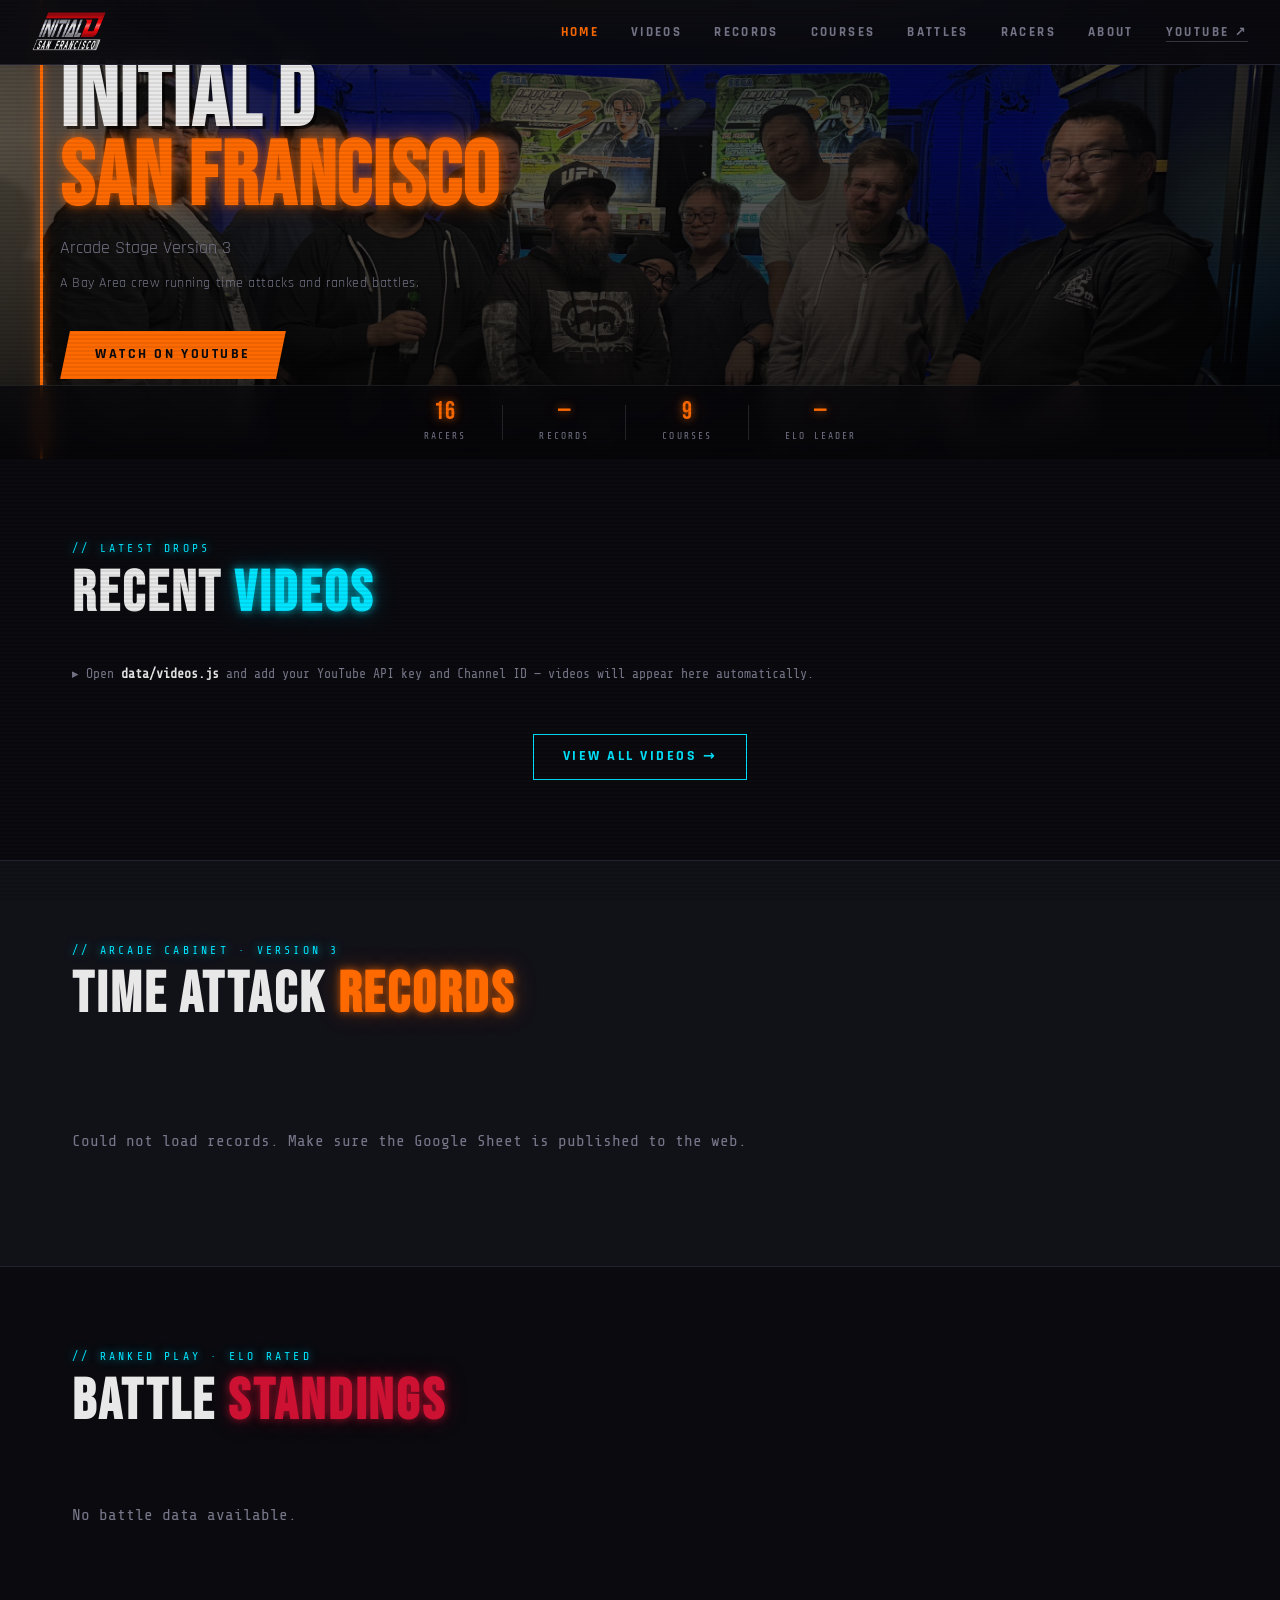
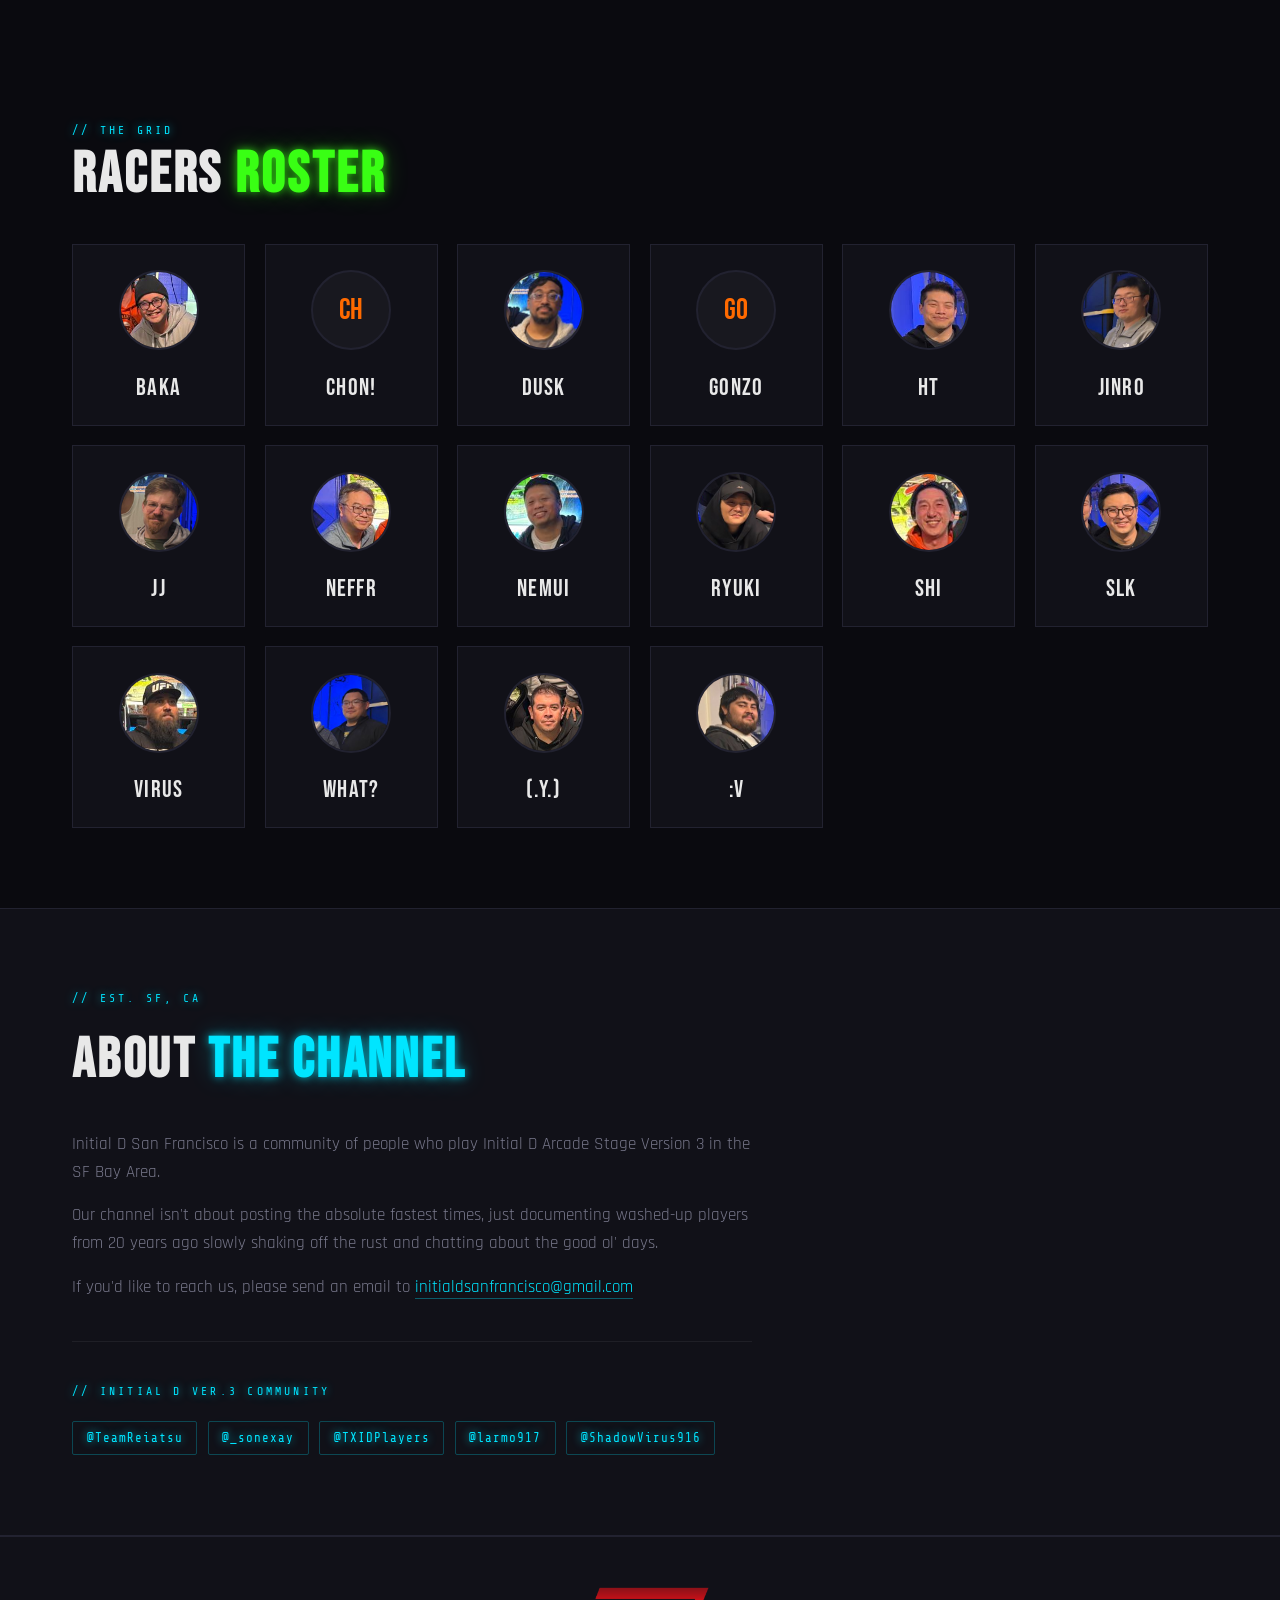
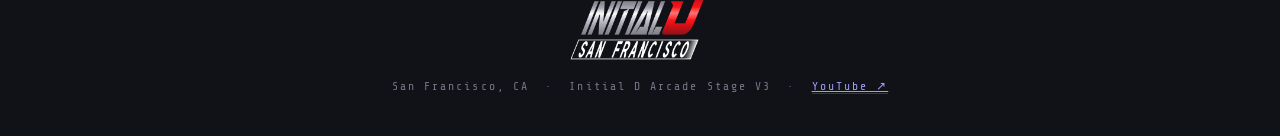
==== commit 26210c23: "seo.html: fix CSP for googleusercontent, add title format toggle; footer YouTube link uses nav-exter" ====
--- a/index.html
+++ b/index.html
@@ -201,7 +201,7 @@
     <!-- ── FOOTER ────────────────────────────── -->
     <footer class="site-footer">
         <img src="Initial D San Francisco logo.png" alt="Initial D San Francisco" class="footer-logo-img" loading="lazy" width="1920" height="1080">
-        <p>San Francisco, CA &nbsp;·&nbsp; Initial D Arcade Stage V3 &nbsp;·&nbsp; <a href="https://www.youtube.com/@InitialDSanFrancisco" target="_blank" rel="noopener" style="color:var(--orange);text-decoration:none">YouTube ↗</a></p>
+        <p>San Francisco, CA &nbsp;·&nbsp; Initial D Arcade Stage V3 &nbsp;·&nbsp; <a href="https://www.youtube.com/@InitialDSanFrancisco" target="_blank" rel="noopener" class="nav-external">YouTube ↗</a></p>
     </footer>
 
     <!-- ── RACER DETAIL MODAL ───────────────── -->
--- a/css/style.css
+++ b/css/style.css
@@ -973,8 +973,8 @@
     color: var(--text);
 }
 .nav-active { color: var(--orange) !important; }
-.nav-links .nav-external { border-bottom: 1px solid rgba(119,119,138,0.4); }
-.nav-links .nav-external:hover { border-bottom-color: var(--orange); }
+.nav-external { border-bottom: 1px solid rgba(119,119,138,0.4); }
+.nav-external:hover { border-bottom-color: var(--orange); }
 
 /* ════════════════════════════════════════════════════════════
    PAGE HERO — used on inner pages (videos.html etc.)
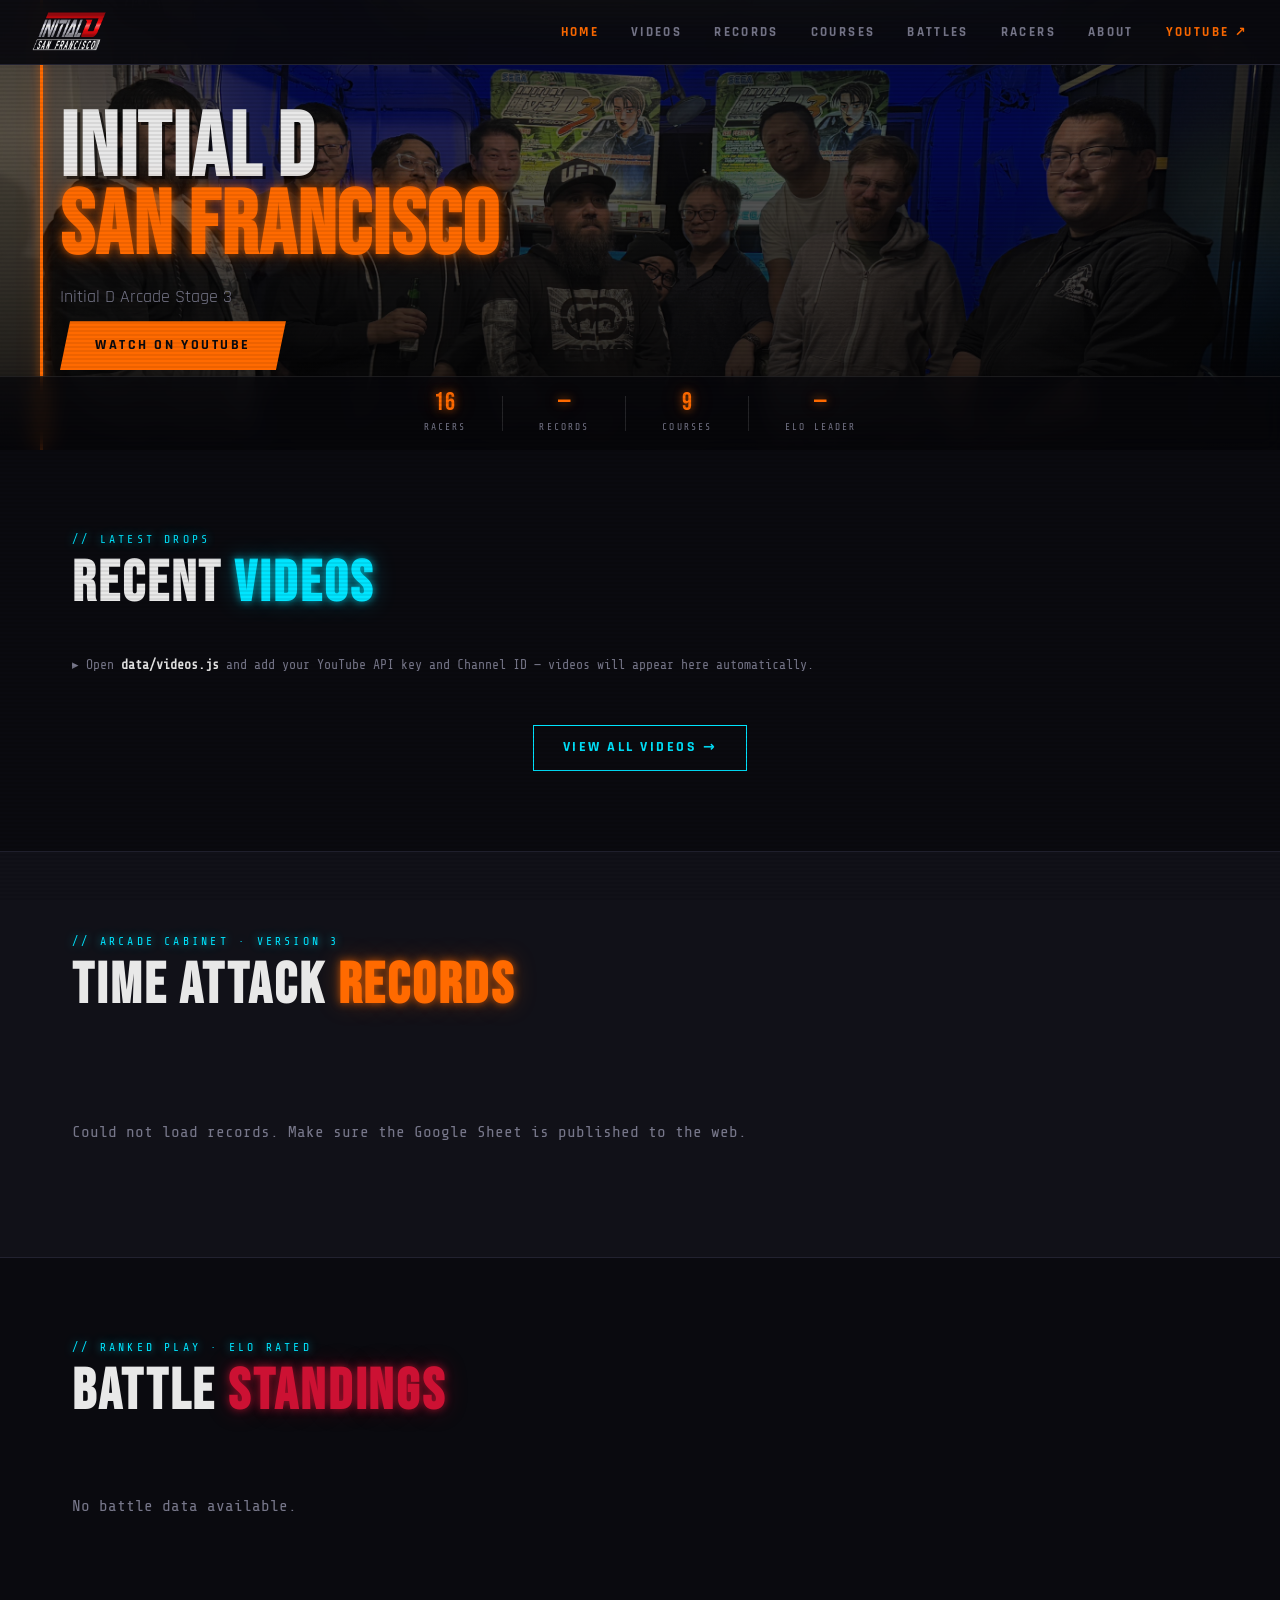
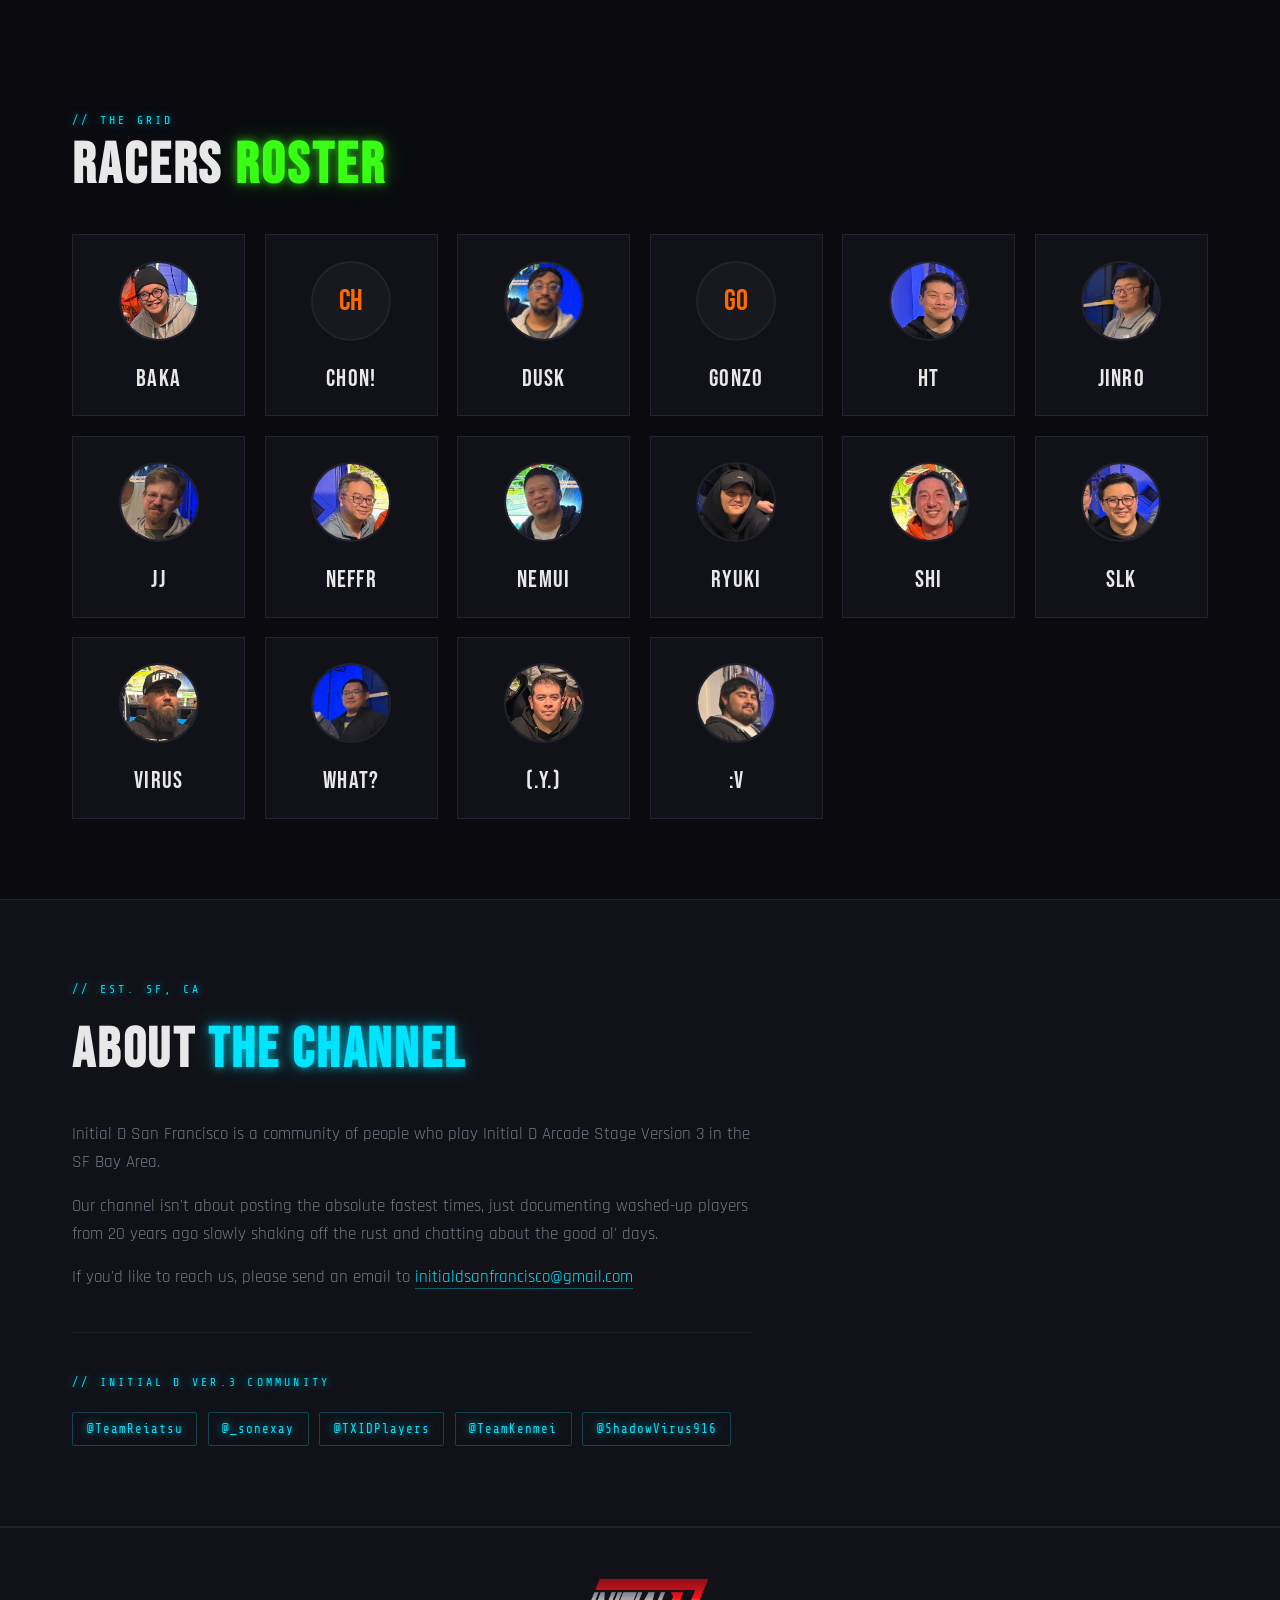
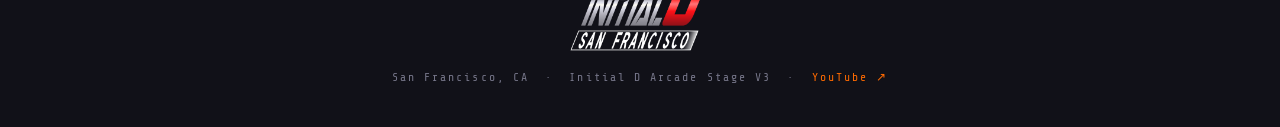
==== commit f0e90be2: "Update @larmo community link to @TeamKenmei; remove :v from TA-only note" ====
--- a/index.html
+++ b/index.html
@@ -56,7 +56,7 @@
             <li><a href="#battles">BATTLES</a></li>
             <li><a href="#racers">RACERS</a></li>
             <li><a href="#about">ABOUT</a></li>
-            <li><a href="https://www.youtube.com/@InitialDSanFrancisco" target="_blank" rel="noopener" class="nav-external">YOUTUBE ↗</a></li>
+            <li><a href="https://www.youtube.com/@InitialDSanFrancisco" target="_blank" rel="noopener" style="color:var(--orange)">YOUTUBE ↗</a></li>
         </ul>
         <button class="nav-toggle" id="nav-toggle" aria-label="Toggle menu" aria-expanded="false">☰</button>
     </nav>
@@ -69,8 +69,7 @@
                 Initial D<br>
                 <span class="accent-orange">San Francisco</span>
             </h1>
-            <p class="hero-sub">Arcade Stage Version 3</p>
-            <p class="hero-tagline">A Bay Area crew running time attacks and ranked battles.</p>
+            <p class="hero-sub">Initial D Arcade Stage 3</p>
             <a href="https://www.youtube.com/@InitialDSanFrancisco" target="_blank" rel="noopener" class="btn-primary">
                 WATCH ON YOUTUBE
             </a>
@@ -164,6 +163,11 @@
         </div>
         <div class="racer-grid" id="racer-grid"></div>
     </section>
+
+    <!-- ── RACER DETAIL MODAL ───────────────── -->
+    <div id="racer-detail" class="modal-overlay" role="dialog" aria-modal="true" aria-label="Racer profile" aria-live="polite">
+        <div class="modal" id="racer-detail-content"></div>
+    </div>
 
     <!-- ── ABOUT ─────────────────────────────── -->
     <div class="dark-band">
@@ -191,7 +195,7 @@
                     <a class="community-link" href="https://www.youtube.com/@TeamReiatsu" target="_blank" rel="noopener">@TeamReiatsu</a>
                     <a class="community-link" href="https://www.youtube.com/@_sonexay" target="_blank" rel="noopener">@_sonexay</a>
                     <a class="community-link" href="https://www.youtube.com/@TXIDPlayers" target="_blank" rel="noopener">@TXIDPlayers</a>
-                    <a class="community-link" href="https://www.youtube.com/@larmo917" target="_blank" rel="noopener">@larmo917</a>
+                    <a class="community-link" href="https://www.youtube.com/@TeamKenmei" target="_blank" rel="noopener">@TeamKenmei</a>
                     <a class="community-link" href="https://www.youtube.com/@ShadowVirus916" target="_blank" rel="noopener">@ShadowVirus916</a>
                 </div>
             </div>
@@ -201,14 +205,8 @@
     <!-- ── FOOTER ────────────────────────────── -->
     <footer class="site-footer">
         <img src="Initial D San Francisco logo.png" alt="Initial D San Francisco" class="footer-logo-img" loading="lazy" width="1920" height="1080">
-        <p>San Francisco, CA &nbsp;·&nbsp; Initial D Arcade Stage V3 &nbsp;·&nbsp; <a href="https://www.youtube.com/@InitialDSanFrancisco" target="_blank" rel="noopener" class="nav-external">YouTube ↗</a></p>
+        <p>San Francisco, CA &nbsp;·&nbsp; Initial D Arcade Stage V3 &nbsp;·&nbsp; <a href="https://www.youtube.com/@InitialDSanFrancisco" target="_blank" rel="noopener" style="color:var(--orange);text-decoration:none">YouTube ↗</a></p>
     </footer>
-
-    <!-- ── RACER DETAIL MODAL ───────────────── -->
-    <div id="racer-backdrop"></div>
-    <div id="racer-detail" class="racer-detail-band" style="display:none" aria-modal="true" aria-live="polite">
-        <div class="racer-detail-inner" id="racer-detail-content"></div>
-    </div>
 
     <script src="data/videos.js"></script>
     <script src="js/youtube.js"></script>
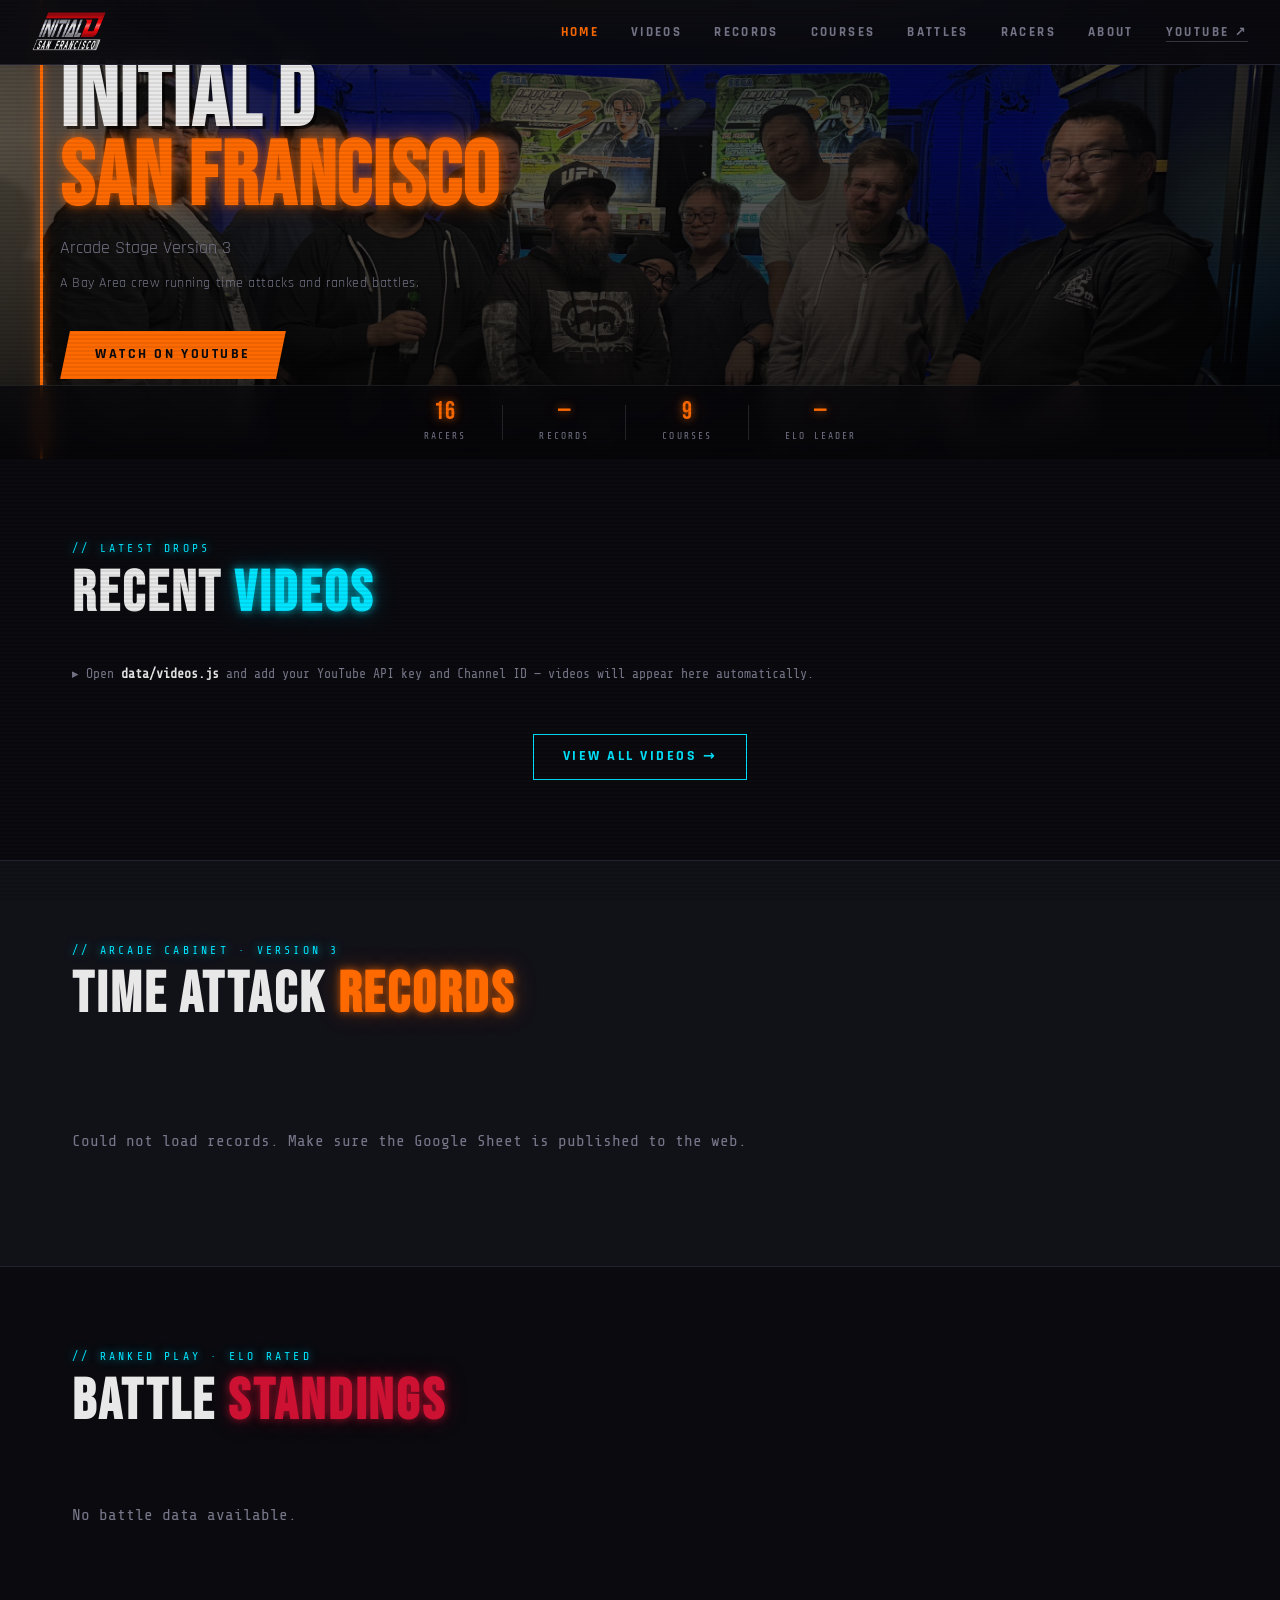
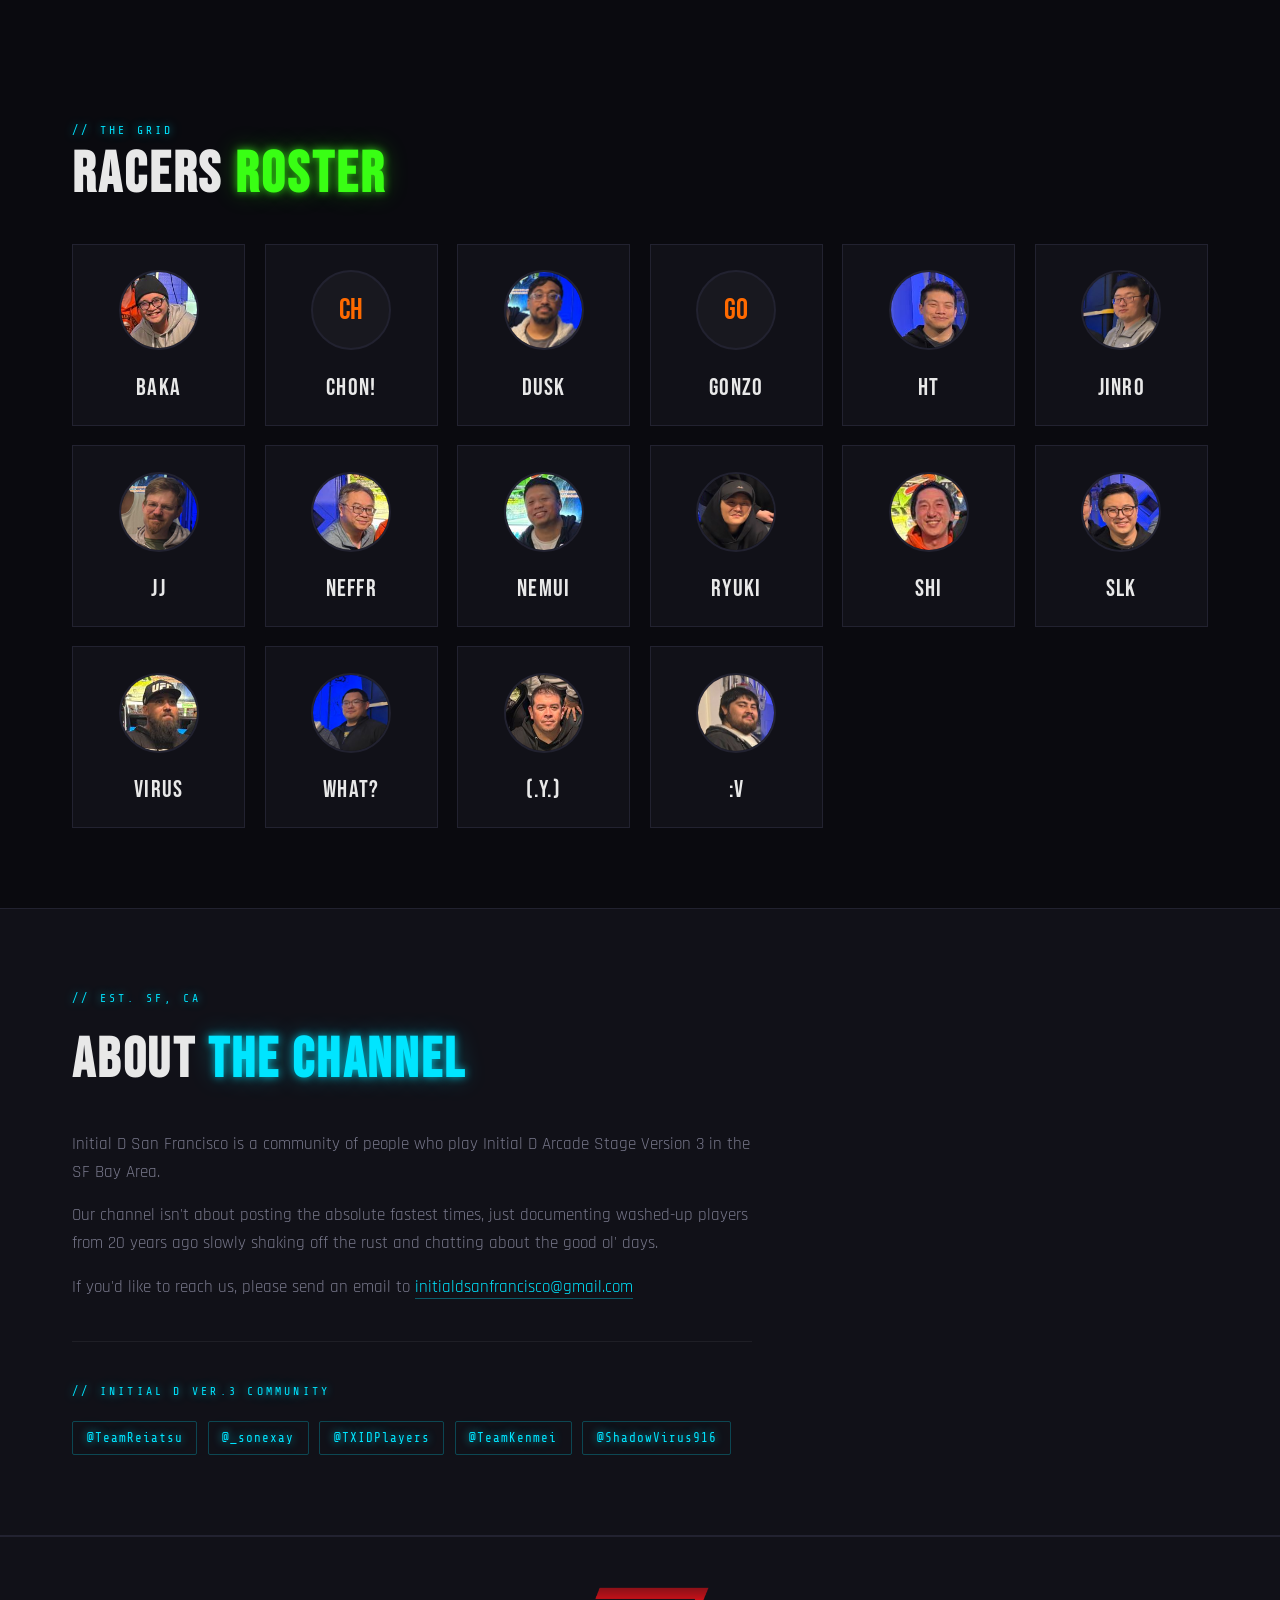
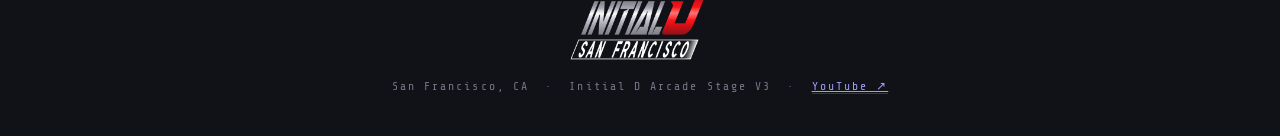
==== commit 497107fc: "Merge remote-tracking branch 'origin/claude/pensive-matsumoto-0dc9c2'" ====
--- a/index.html
+++ b/index.html
@@ -56,7 +56,7 @@
             <li><a href="#battles">BATTLES</a></li>
             <li><a href="#racers">RACERS</a></li>
             <li><a href="#about">ABOUT</a></li>
-            <li><a href="https://www.youtube.com/@InitialDSanFrancisco" target="_blank" rel="noopener" style="color:var(--orange)">YOUTUBE ↗</a></li>
+            <li><a href="https://www.youtube.com/@InitialDSanFrancisco" target="_blank" rel="noopener" class="nav-external">YOUTUBE ↗</a></li>
         </ul>
         <button class="nav-toggle" id="nav-toggle" aria-label="Toggle menu" aria-expanded="false">☰</button>
     </nav>
@@ -69,7 +69,8 @@
                 Initial D<br>
                 <span class="accent-orange">San Francisco</span>
             </h1>
-            <p class="hero-sub">Initial D Arcade Stage 3</p>
+            <p class="hero-sub">Arcade Stage Version 3</p>
+            <p class="hero-tagline">A Bay Area crew running time attacks and ranked battles.</p>
             <a href="https://www.youtube.com/@InitialDSanFrancisco" target="_blank" rel="noopener" class="btn-primary">
                 WATCH ON YOUTUBE
             </a>
@@ -163,11 +164,6 @@
         </div>
         <div class="racer-grid" id="racer-grid"></div>
     </section>
-
-    <!-- ── RACER DETAIL MODAL ───────────────── -->
-    <div id="racer-detail" class="modal-overlay" role="dialog" aria-modal="true" aria-label="Racer profile" aria-live="polite">
-        <div class="modal" id="racer-detail-content"></div>
-    </div>
 
     <!-- ── ABOUT ─────────────────────────────── -->
     <div class="dark-band">
@@ -205,8 +201,14 @@
     <!-- ── FOOTER ────────────────────────────── -->
     <footer class="site-footer">
         <img src="Initial D San Francisco logo.png" alt="Initial D San Francisco" class="footer-logo-img" loading="lazy" width="1920" height="1080">
-        <p>San Francisco, CA &nbsp;·&nbsp; Initial D Arcade Stage V3 &nbsp;·&nbsp; <a href="https://www.youtube.com/@InitialDSanFrancisco" target="_blank" rel="noopener" style="color:var(--orange);text-decoration:none">YouTube ↗</a></p>
+        <p>San Francisco, CA &nbsp;·&nbsp; Initial D Arcade Stage V3 &nbsp;·&nbsp; <a href="https://www.youtube.com/@InitialDSanFrancisco" target="_blank" rel="noopener" class="nav-external">YouTube ↗</a></p>
     </footer>
+
+    <!-- ── RACER DETAIL MODAL ───────────────── -->
+    <div id="racer-backdrop"></div>
+    <div id="racer-detail" class="racer-detail-band" style="display:none" aria-modal="true" aria-live="polite">
+        <div class="racer-detail-inner" id="racer-detail-content"></div>
+    </div>
 
     <script src="data/videos.js"></script>
     <script src="js/youtube.js"></script>
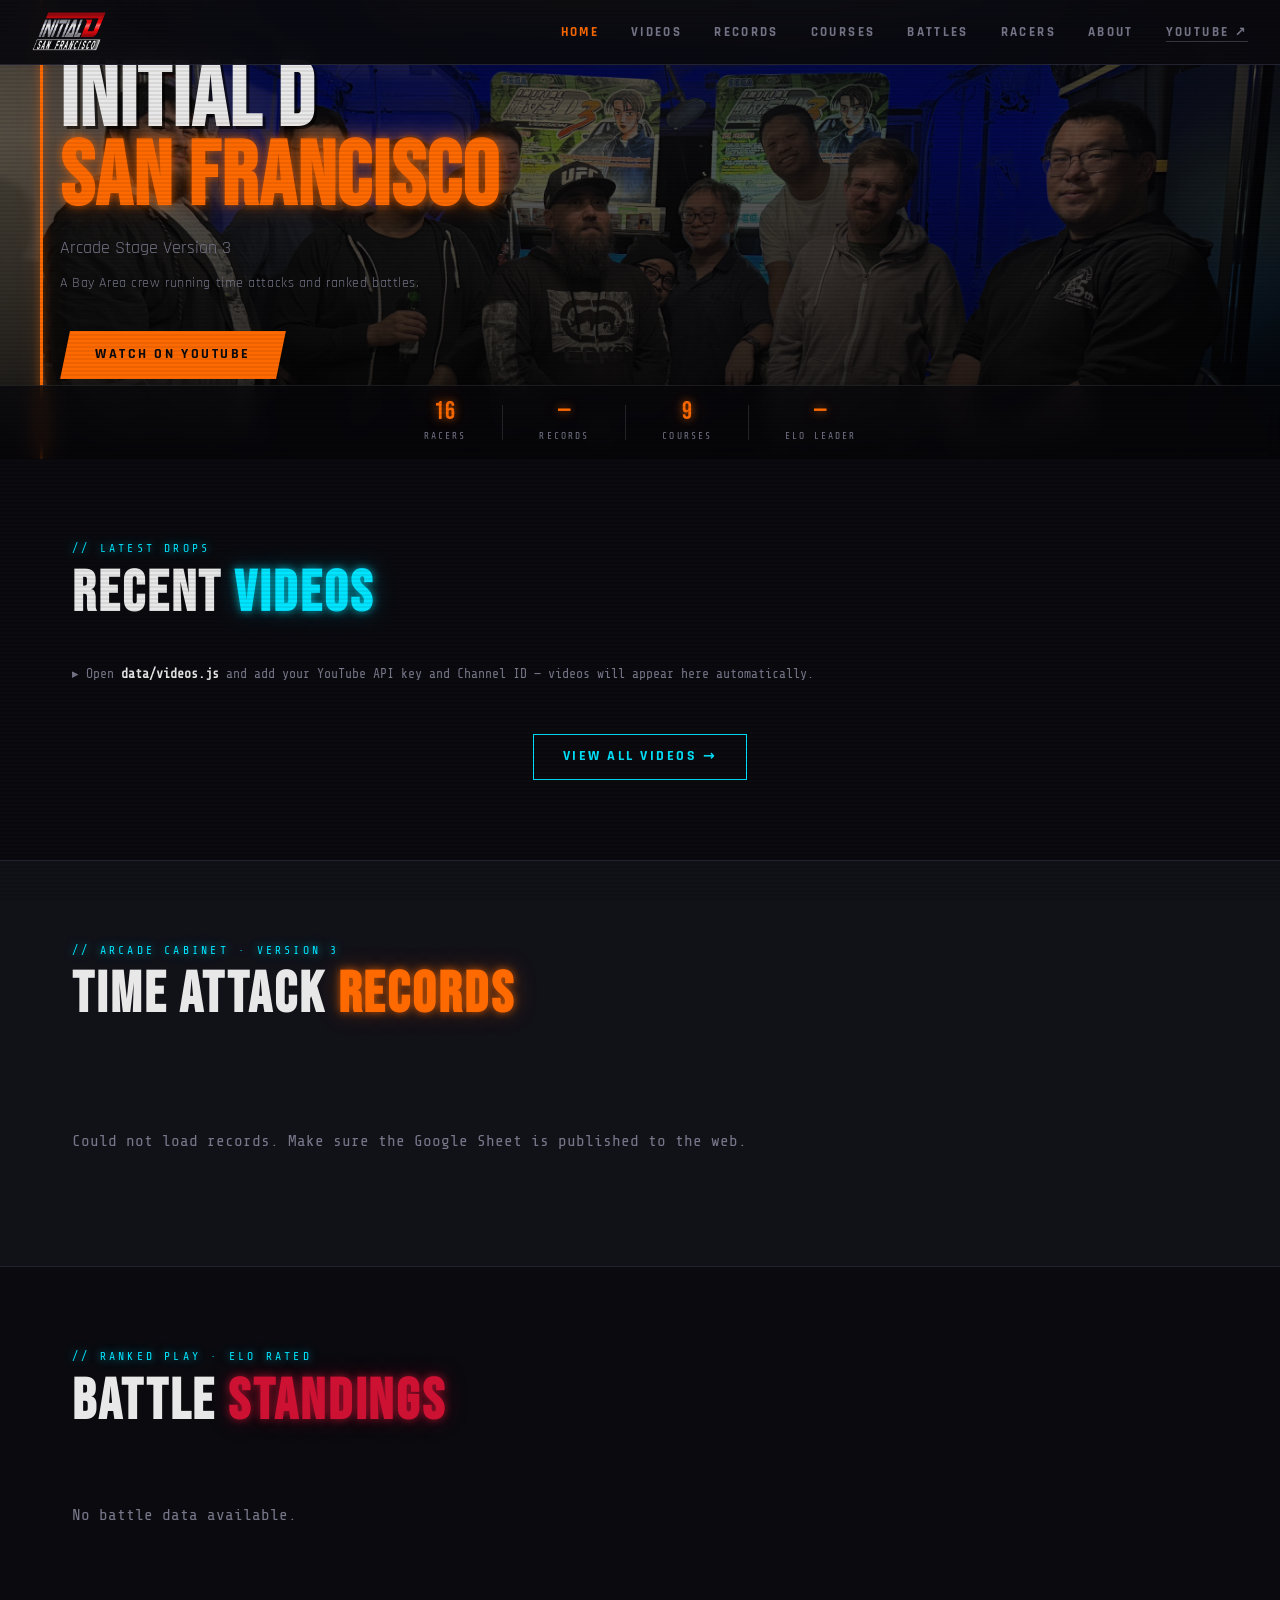
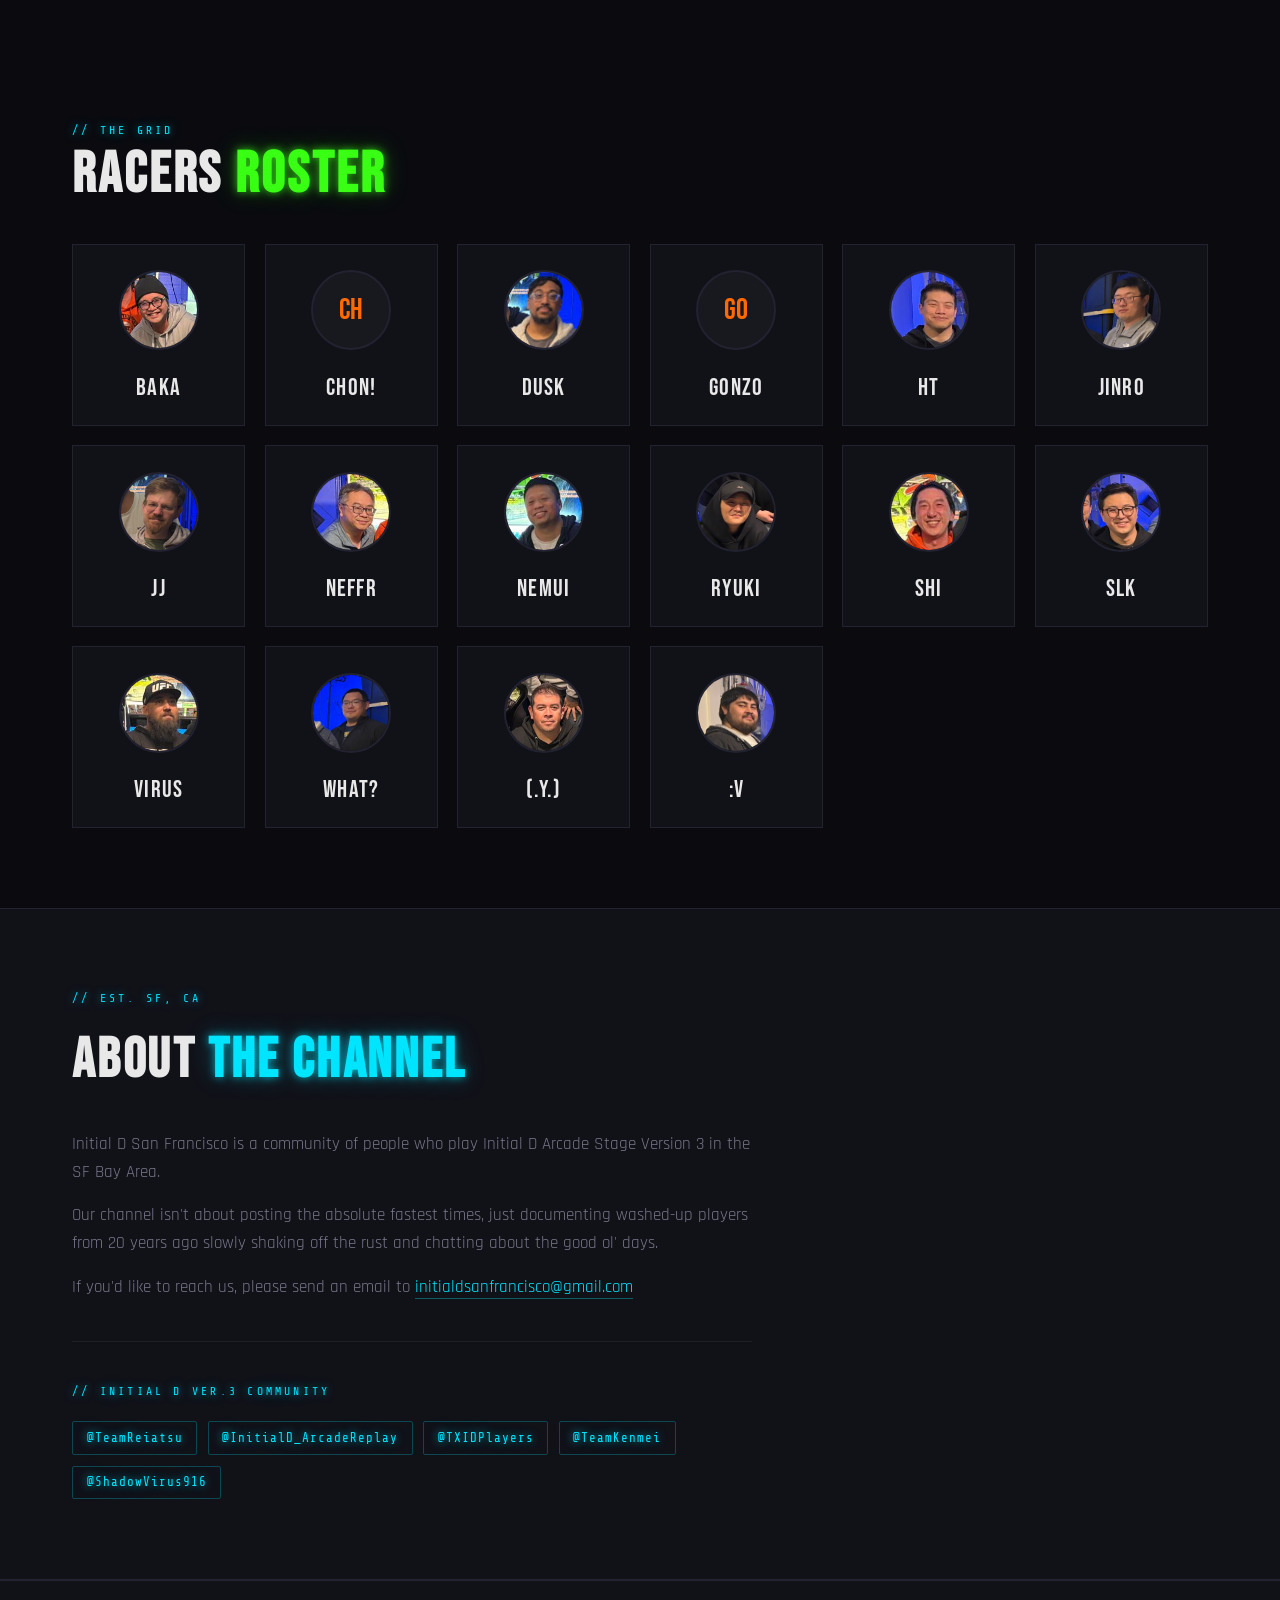
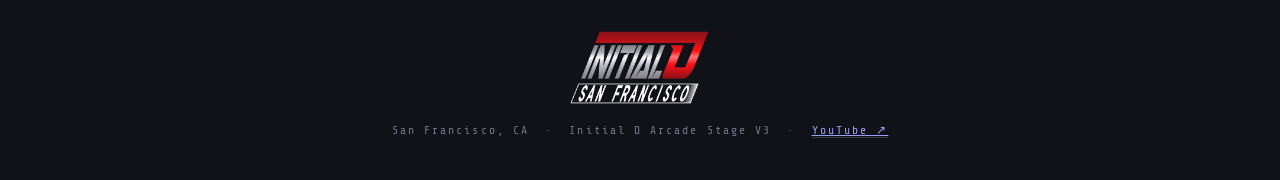
==== commit e761b719: "Point the @_sonexay community link at @InitialD_ArcadeReplay Label updated alongside the href so the" ====
--- a/index.html
+++ b/index.html
@@ -189,7 +189,7 @@
                 <div class="section-tag" style="margin-bottom:1.25rem">// INITIAL D VER.3 COMMUNITY</div>
                 <div class="community-links">
                     <a class="community-link" href="https://www.youtube.com/@TeamReiatsu" target="_blank" rel="noopener">@TeamReiatsu</a>
-                    <a class="community-link" href="https://www.youtube.com/@_sonexay" target="_blank" rel="noopener">@_sonexay</a>
+                    <a class="community-link" href="https://www.youtube.com/@InitialD_ArcadeReplay" target="_blank" rel="noopener">@InitialD_ArcadeReplay</a>
                     <a class="community-link" href="https://www.youtube.com/@TXIDPlayers" target="_blank" rel="noopener">@TXIDPlayers</a>
                     <a class="community-link" href="https://www.youtube.com/@TeamKenmei" target="_blank" rel="noopener">@TeamKenmei</a>
                     <a class="community-link" href="https://www.youtube.com/@ShadowVirus916" target="_blank" rel="noopener">@ShadowVirus916</a>
@@ -213,6 +213,7 @@
     <script src="data/videos.js"></script>
     <script src="js/youtube.js"></script>
     <script src="js/world-records.js"></script>
+    <script src="js/battle-engine.js"></script>
     <script src="js/main.js"></script>
 </body>
 </html>
--- a/css/style.css
+++ b/css/style.css
@@ -501,6 +501,16 @@
 }
 .leaderboard-table tr:last-child td { border-bottom: none; }
 .leaderboard-table tbody tr:hover td { background: rgba(255,106,0,0.03); }
+
+/* Footnote under the battle standings: logged matches whose video hasn't
+   gone live yet are excluded, so the board never spoils a scheduled upload. */
+.battle-pending-note {
+    margin-top: 0.9rem;
+    font-family: var(--font-mono);
+    font-size: 0.72rem;
+    line-height: 1.7;
+    color: var(--muted);
+}
 
 .rank-badge {
     font-family: var(--font-mono);
